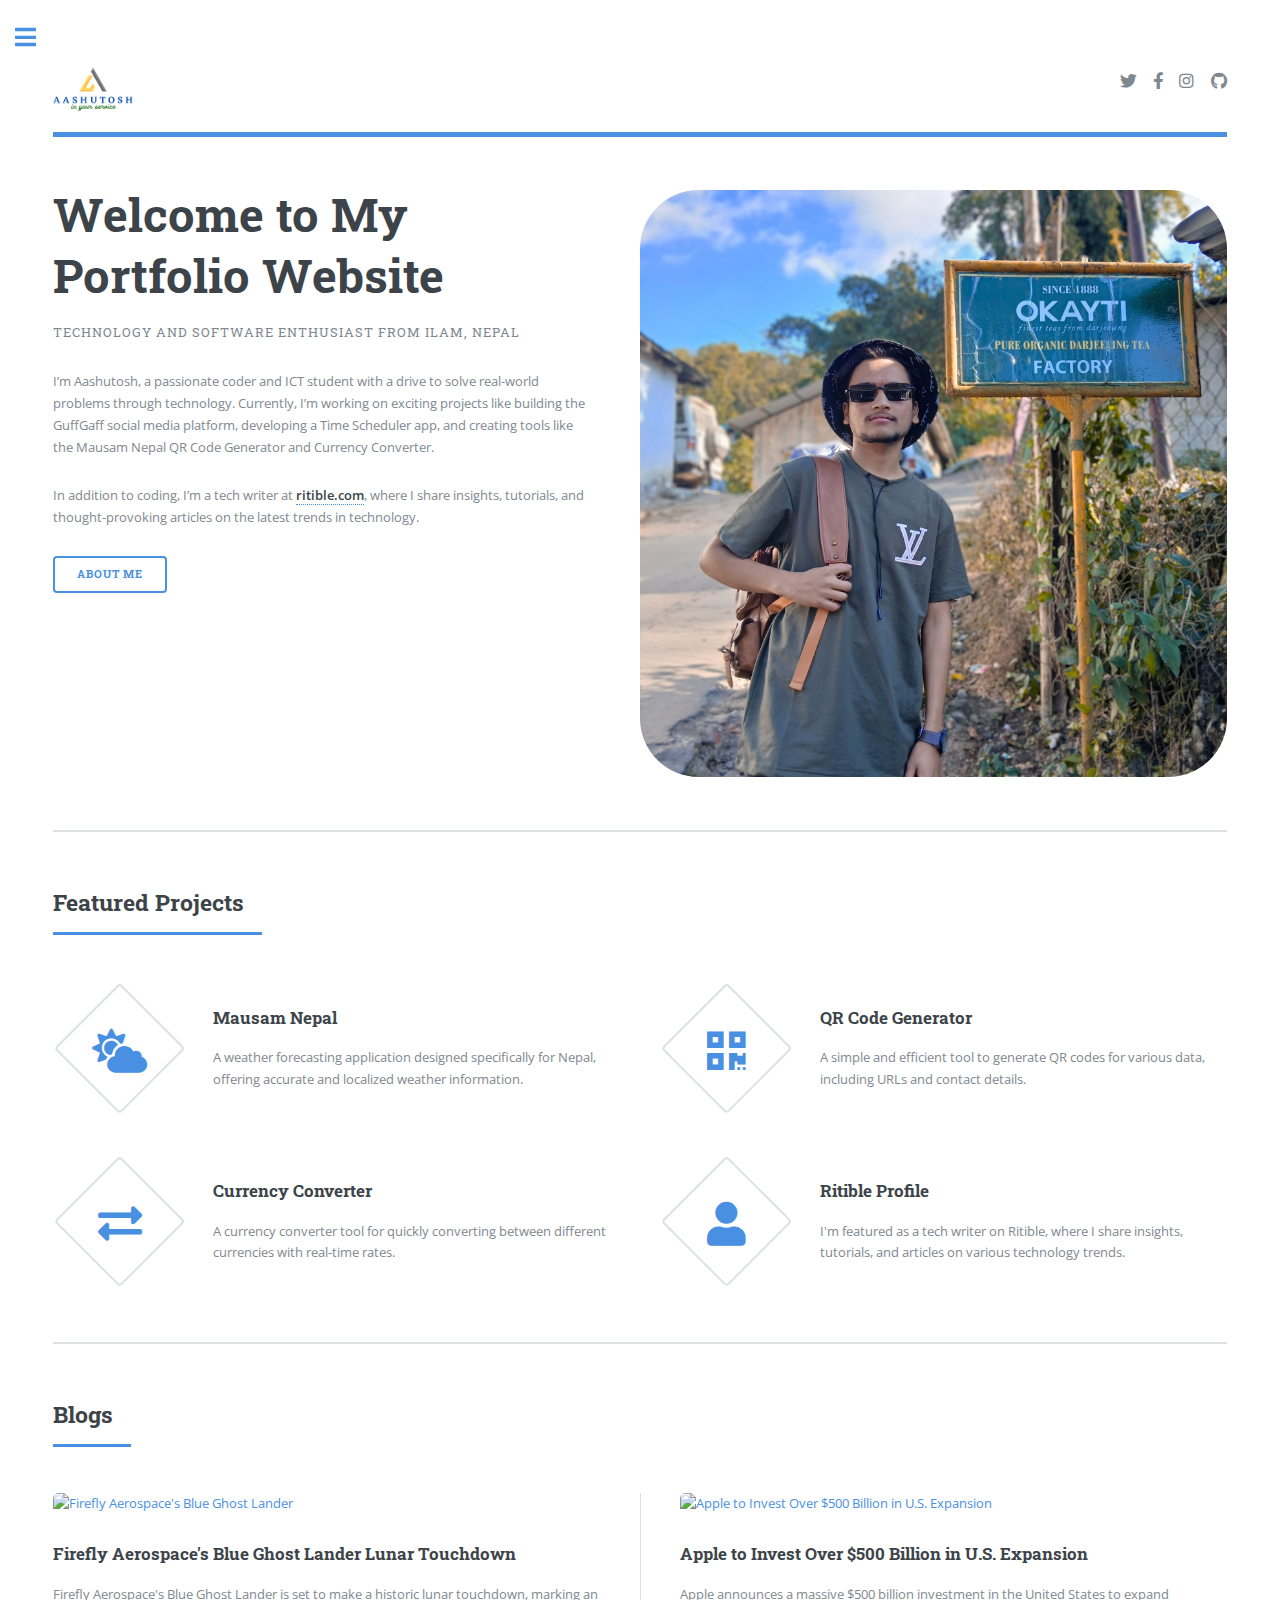
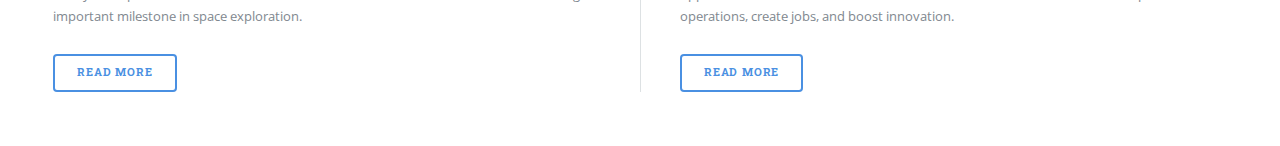
==== index.html @ 693bee11 "port" ====
<!DOCTYPE HTML>
<html lang="en">

<head>
    <meta charset="utf-8" />
    <meta name="viewport" content="width=device-width, initial-scale=1, user-scalable=no" />
    <meta name="description" content="Personal website of Aashutosh Khatiwada, a passionate software engineer and ICT student from Ilam, Nepal." />
    <meta name="author" content="Aashutosh Khatiwada" />
    <title>Aashutosh Khatiwada</title>
    <link rel="icon" href="images/logo.png" type="image/png">
    <link rel="stylesheet" href="assets/css/main.css" />
</head>

<body class="is-preload">
    <div id="wrapper">

        <!-- Main Content -->
        <div id="main">
            <div class="inner">

                <!-- Header -->
                <header id="header">
                    <a href="index.html" class="logo">
                        <img src="images/logo.png" alt="Aashutosh Khatiwada Logo" style="height: 45px; width: 80px;" />
                    </a>
                    <ul class="icons">
                        <li><a href="https://x.com/Aashutosh1214" class="icon brands fa-twitter" target="_blank"><span class="label">Twitter</span></a></li>
                        <li><a href="https://www.facebook.com/aashutoshktwd" class="icon brands fa-facebook-f" target="_blank"><span class="label">Facebook</span></a></li>
                        <li><a href="https://www.instagram.com/aashutosh_ktwd/" class="icon brands fa-instagram" target="_blank"><span class="label">Instagram</span></a></li>
                        <li><a href="https://github.com/aaaashutosh" class="icon brands fa-github" target="_blank"><span class="label">GitHub</span></a></li>
                    </ul>
                </header>

                <!-- Banner Section -->
                <section id="banner">
                    <div class="content">
                        <header>
                            <h1>Welcome to My Portfolio Website</h1>
                            <p>Technology and software enthusiast from Ilam, Nepal</p>
                        </header>
                        <p>I’m Aashutosh, a passionate coder and ICT student with a drive to solve real-world problems through technology. Currently, I’m working on exciting projects like building the GuffGaff social media platform, developing a Time Scheduler app, and creating tools like the Mausam Nepal QR Code Generator and Currency Converter.</p>
                        <p>In addition to coding, I’m a tech writer at <a href="https://ritible.com/profile/aashutosh/"><strong>ritible.com</strong></a>, where I share insights, tutorials, and thought-provoking articles on the latest trends in technology.</p>
                        <ul class="actions">
                            <li><a href="about.html" class="button big">About me</a></li>
                        </ul>
                    </div>
                    <span class="image object">
                        <img src="images/intro.jpg" alt="Aashutosh Khatiwada" style="max-width: 100%; border-radius: 10%;" />
                    </span>
                </section>

                <!-- Featured Projects Section -->
                <section>
                    <header class="major">
                        <h2>Featured Projects</h2>
                    </header>
                    <div class="features">
                        <article>
                            <span class="icon solid fa-cloud-sun"></span>
                            <div class="content">
                                <h3><a href="https://aaaashutosh.github.io/mausamnepal/" target="_blank">Mausam Nepal</a></h3>
                                <p>A weather forecasting application designed specifically for Nepal, offering accurate and localized weather information.</p>
                            </div>
                        </article>
                        <article>
                            <span class="icon solid fa-qrcode"></span>
                            <div class="content">
                                <h3><a href="https://aaaashutosh.github.io/qr-generator/" target="_blank">QR Code Generator</a></h3>
                                <p>A simple and efficient tool to generate QR codes for various data, including URLs and contact details.</p>
                            </div>
                        </article>
                        <article>
                            <span class="icon solid fa-exchange-alt"></span>
                            <div class="content">
                                <h3><a href="https://aaaashutosh.github.io/currency_converter/" target="_blank">Currency Converter</a></h3>
                                <p>A currency converter tool for quickly converting between different currencies with real-time rates.</p>
                            </div>
                        </article>
                        <article>
                            <span class="icon solid fa-user"></span>
                            <div class="content">
                                <h3><a href="https://ritible.com/profile/aashutosh/" target="_blank">Ritible Profile</a></h3>
                                <p>I'm featured as a tech writer on Ritible, where I share insights, tutorials, and articles on various technology trends.</p>
                            </div>
                        </article>
                    </div>
                </section>

                <!-- Blogs Section -->
                <section>
                    <header class="major">
                        <h2>Blogs</h2>
                    </header>
                    <div class="posts">
                        <article>
                            <a href="https://ritible.com/firefly-aerospaces-blue-ghost-lander-lunar-touchdown/" class="image">
                                <img src="https://ritible.com/wp-content/webp-express/webp-images/uploads/2025/03/Blue-Ghost-Lunar-Landing-1024x614.jpg.webp" alt="Firefly Aerospace's Blue Ghost Lander" />
                            </a>
                            <h3>Firefly Aerospace's Blue Ghost Lander Lunar Touchdown</h3>
                            <p>Firefly Aerospace's Blue Ghost Lander is set to make a historic lunar touchdown, marking an important milestone in space exploration.</p>
                            <ul class="actions">
                                <li><a href="https://ritible.com/firefly-aerospaces-blue-ghost-lander-lunar-touchdown/" class="button">Read More</a></li>
                            </ul>
                        </article>

                        <article>
                            <a href="https://ritible.com/apple-to-invest-over-500-billion-in-u-s-expansion/" class="image">
                                <img src="https://ritible.com/wp-content/webp-express/webp-images/uploads/2025/02/Apple-to-Invest-Over-500-Billion-in-U.S.-Expansion.jpg.webp" alt="Apple to Invest Over $500 Billion in U.S. Expansion" />
                            </a>
                            <h3>Apple to Invest Over $500 Billion in U.S. Expansion</h3>
                            <p>Apple announces a massive $500 billion investment in the United States to expand operations, create jobs, and boost innovation.</p>
                            <ul class="actions">
                                <li><a href="https://ritible.com/apple-to-invest-over-500-billion-in-u-s-expansion/" class="button">Read More</a></li>
                            </ul>
                        </article>
                    </div>
                </section>
            </div>
        </div>

        <!-- Sidebar -->
        <div id="sidebar">
            <div class="inner">

                <!-- Search Section -->
                <section id="search" class="alt">
                    <form method="post" action="#">
                        <input type="text" name="query" id="query" placeholder="Search" />
                    </form>
                </section>

                <!-- Navigation Menu -->
                <nav id="menu">
                    <header class="major">
                        <h2>Menu</h2>
                    </header>
                    <ul>
                        <li><a href="index.html">Homepage</a></li>
                        <li><a href="about.html">About</a></li>
                        <li><a href="https://ritible.com/profile/aashutosh">Blog</a></li>
                    </ul>
                </nav>

                <!-- Contact Information -->
                <section>
                    <header class="major">
                        <h2>Get in Touch</h2>
                    </header>
                    <p>If you want to collaborate, explore my work, or simply chat, don’t hesitate to reach out!</p>
                    <ul class="contact">
                        <li class="icon solid fa-envelope"><a href="mailto:aashutoshphoenix@gmail.com">aashutoshphoenix@gmail.com</a></li>
                        <li class="icon solid fa-phone">+977 9741881751</li>
                        <li class="icon solid fa-home">Ilam-2, Nepal</li>
                    </ul>
                </section>

                <!-- Footer -->
                <footer id="footer">
                    <p class="copyright">&copy; Aashutosh Khatiwada. All rights reserved.</p>
                </footer>

            </div>
        </div>

    </div>

    <!-- Scripts -->
    <script src="assets/js/jquery.min.js"></script>
    <script src="assets/js/browser.min.js"></script>
    <script src="assets/js/breakpoints.min.js"></script>
    <script src="assets/js/util.js"></script>
    <script src="assets/js/main.js"></script>

</body>

</html>
---- assets/css/main.css ----
@import url(fontawesome-all.min.css);
@import url("https://fonts.googleapis.com/css?family=Open+Sans:400,600,400italic,600italic|Roboto+Slab:400,700");

html, body, div, span, applet, object,
iframe, h1, h2, h3, h4, h5, h6, p, blockquote,
pre, a, abbr, acronym, address, big, cite,
code, del, dfn, em, img, ins, kbd, q, s, samp,
small, strike, strong, sub, sup, tt, var, b,
u, i, center, dl, dt, dd, ol, ul, li, fieldset,
form, label, legend, table, caption, tbody,
tfoot, thead, tr, th, td, article, aside,
canvas, details, embed, figure, figcaption,
footer, header, hgroup, menu, nav, output, ruby,
section, summary, time, mark, audio, video {
  margin: 0;
  padding: 0;
  border: 0;
  font-size: 100%;
  font: inherit;
  vertical-align: baseline; }

article, aside, details, figcaption, figure,
footer, header, hgroup, menu, nav, section {
  display: block; }

body {
  line-height: 1; }

ol, ul {
  list-style: none; }

blockquote, q {
  quotes: none; }
  blockquote:before, blockquote:after, q:before, q:after {
    content: '';
    content: none; }

table {
  border-collapse: collapse;
  border-spacing: 0; }

body {
  -webkit-text-size-adjust: none; }

mark {
  background-color: transparent;
  color: inherit; }

input::-moz-focus-inner {
  border: 0;
  padding: 0; }

input, select, textarea {
  -moz-appearance: none;
  -webkit-appearance: none;
  -ms-appearance: none;
  appearance: none; }

/* Basic */
@-ms-viewport {
  width: device-width; }

body {
  -ms-overflow-style: scrollbar; }

@media screen and (max-width: 480px) {
  html, body {
    min-width: 320px; } }

html {
  box-sizing: border-box; }

*, *:before, *:after {
  box-sizing: inherit; }

body {
  background: #ffffff; }
  body.is-preload *, body.is-preload *:before, body.is-preload *:after, body.is-resizing *, body.is-resizing *:before, body.is-resizing *:after {
    -moz-animation: none !important;
    -webkit-animation: none !important;
    -ms-animation: none !important;
    animation: none !important;
    -moz-transition: none !important;
    -webkit-transition: none !important;
    -ms-transition: none !important;
    transition: none !important; }

/* Type */
body, input, select, textarea {
  color: #7f888f;
  font-family: "Open Sans", sans-serif;
  font-size: 13pt;
  font-weight: 400;
  line-height: 1.65; }
  @media screen and (max-width: 1680px) {
    body, input, select, textarea {
      font-size: 11pt; } }
  @media screen and (max-width: 1280px) {
    body, input, select, textarea {
      font-size: 10pt; } }
  @media screen and (max-width: 360px) {
    body, input, select, textarea {
      font-size: 9pt; } }

a {
  -moz-transition: color 0.2s ease-in-out, border-bottom-color 0.2s ease-in-out;
  -webkit-transition: color 0.2s ease-in-out, border-bottom-color 0.2s ease-in-out;
  -ms-transition: color 0.2s ease-in-out, border-bottom-color 0.2s ease-in-out;
  transition: color 0.2s ease-in-out, border-bottom-color 0.2s ease-in-out;
  border-bottom: dotted 1px;
  color: #4a90e2;;
  text-decoration: none; }
  a:hover {
    border-bottom-color: #4a90e2;;
    color: #4a90e2; !important; }
    a:hover strong {
      color: inherit; }

strong, b {
  color: #3d4449;
  font-weight: 600; }

em, i {
  font-style: italic; }

p {
  margin: 0 0 2em 0; }

h1, h2, h3, h4, h5, h6 {
  color: #3d4449;
  font-family: "Roboto Slab", serif;
  font-weight: 700;
  line-height: 1.5;
  margin: 0 0 1em 0; }
  h1 a, h2 a, h3 a, h4 a, h5 a, h6 a {
    color: inherit;
    text-decoration: none;
    border-bottom: 0; }

h1 {
  font-size: 4em;
  margin: 0 0 0.5em 0;
  line-height: 1.3; }

h2 {
  font-size: 1.75em; }

h3 {
  font-size: 1.25em; }

h4 {
  font-size: 1.1em; }

h5 {
  font-size: 0.9em; }

h6 {
  font-size: 0.7em; }

@media screen and (max-width: 1680px) {
  h1 {
    font-size: 3.5em; } }

@media screen and (max-width: 980px) {
  h1 {
    font-size: 3.25em; } }

@media screen and (max-width: 736px) {
  h1 {
    font-size: 2em;
    line-height: 1.4; }
  h2 {
    font-size: 1.5em; } }

sub {
  font-size: 0.8em;
  position: relative;
  top: 0.5em; }

sup {
  font-size: 0.8em;
  position: relative;
  top: -0.5em; }

blockquote {
  border-left: solid 3px rgba(210, 215, 217, 0.75);
  font-style: italic;
  margin: 0 0 2em 0;
  padding: 0.5em 0 0.5em 2em; }

code {
  background: rgba(230, 235, 237, 0.25);
  border-radius: 0.375em;
  border: solid 1px rgba(210, 215, 217, 0.75);
  font-family: "Courier New", monospace;
  font-size: 0.9em;
  margin: 0 0.25em;
  padding: 0.25em 0.65em; }

pre {
  -webkit-overflow-scrolling: touch;
  font-family: "Courier New", monospace;
  font-size: 0.9em;
  margin: 0 0 2em 0; }
  pre code {
    display: block;
    line-height: 1.75;
    padding: 1em 1.5em;
    overflow-x: auto; }

hr {
  border: 0;
  border-bottom: solid 1px rgba(210, 215, 217, 0.75);
  margin: 2em 0; }
  hr.major {
    margin: 3em 0; }

.align-left {
  text-align: left; }

.align-center {
  text-align: center; }

.align-right {
  text-align: right; }

/* Row */
.row {
  display: flex;
  flex-wrap: wrap;
  box-sizing: border-box;
  align-items: stretch; }
  .row > * {
    box-sizing: border-box; }
  .row.gtr-uniform > * > :last-child {
    margin-bottom: 0; }
  .row.aln-left {
    justify-content: flex-start; }
  .row.aln-center {
    justify-content: center; }
  .row.aln-right {
    justify-content: flex-end; }
  .row.aln-top {
    align-items: flex-start; }
  .row.aln-middle {
    align-items: center; }
  .row.aln-bottom {
    align-items: flex-end; }
  .row > .imp {
    order: -1; }
  .row > .col-1 {
    width: 8.33333%; }
  .row > .off-1 {
    margin-left: 8.33333%; }
  .row > .col-2 {
    width: 16.66667%; }
  .row > .off-2 {
    margin-left: 16.66667%; }
  .row > .col-3 {
    width: 25%; }
  .row > .off-3 {
    margin-left: 25%; }
  .row > .col-4 {
    width: 33.33333%; }
  .row > .off-4 {
    margin-left: 33.33333%; }
  .row > .col-5 {
    width: 41.66667%; }
  .row > .off-5 {
    margin-left: 41.66667%; }
  .row > .col-6 {
    width: 50%; }
  .row > .off-6 {
    margin-left: 50%; }
  .row > .col-7 {
    width: 58.33333%; }
  .row > .off-7 {
    margin-left: 58.33333%; }
  .row > .col-8 {
    width: 66.66667%; }
  .row > .off-8 {
    margin-left: 66.66667%; }
  .row > .col-9 {
    width: 75%; }
  .row > .off-9 {
    margin-left: 75%; }
  .row > .col-10 {
    width: 83.33333%; }
  .row > .off-10 {
    margin-left: 83.33333%; }
  .row > .col-11 {
    width: 91.66667%; }
  .row > .off-11 {
    margin-left: 91.66667%; }
  .row > .col-12 {
    width: 100%; }
  .row > .off-12 {
    margin-left: 100%; }
  .row.gtr-0 {
    margin-top: 0;
    margin-left: 0em; }
    .row.gtr-0 > * {
      padding: 0 0 0 0em; }
    .row.gtr-0.gtr-uniform {
      margin-top: 0em; }
      .row.gtr-0.gtr-uniform > * {
        padding-top: 0em; }
  .row.gtr-25 {
    margin-top: 0;
    margin-left: -0.375em; }
    .row.gtr-25 > * {
      padding: 0 0 0 0.375em; }
    .row.gtr-25.gtr-uniform {
      margin-top: -0.375em; }
      .row.gtr-25.gtr-uniform > * {
        padding-top: 0.375em; }
  .row.gtr-50 {
    margin-top: 0;
    margin-left: -0.75em; }
    .row.gtr-50 > * {
      padding: 0 0 0 0.75em; }
    .row.gtr-50.gtr-uniform {
      margin-top: -0.75em; }
      .row.gtr-50.gtr-uniform > * {
        padding-top: 0.75em; }
  .row {
    margin-top: 0;
    margin-left: -1.5em; }
    .row > * {
      padding: 0 0 0 1.5em; }
    .row.gtr-uniform {
      margin-top: -1.5em; }
      .row.gtr-uniform > * {
        padding-top: 1.5em; }
  .row.gtr-150 {
    margin-top: 0;
    margin-left: -2.25em; }
    .row.gtr-150 > * {
      padding: 0 0 0 2.25em; }
    .row.gtr-150.gtr-uniform {
      margin-top: -2.25em; }
      .row.gtr-150.gtr-uniform > * {
        padding-top: 2.25em; }
  .row.gtr-200 {
    margin-top: 0;
    margin-left: -3em; }
    .row.gtr-200 > * {
      padding: 0 0 0 3em; }
    .row.gtr-200.gtr-uniform {
      margin-top: -3em; }
      .row.gtr-200.gtr-uniform > * {
        padding-top: 3em; }
  @media screen and (max-width: 1680px) {
    .row {
      display: flex;
      flex-wrap: wrap;
      box-sizing: border-box;
      align-items: stretch; }
      .row > * {
        box-sizing: border-box; }
      .row.gtr-uniform > * > :last-child {
        margin-bottom: 0; }
      .row.aln-left {
        justify-content: flex-start; }
      .row.aln-center {
        justify-content: center; }
      .row.aln-right {
        justify-content: flex-end; }
      .row.aln-top {
        align-items: flex-start; }
      .row.aln-middle {
        align-items: center; }
      .row.aln-bottom {
        align-items: flex-end; }
      .row > .imp-xlarge {
        order: -1; }
      .row > .col-1-xlarge {
        width: 8.33333%; }
      .row > .off-1-xlarge {
        margin-left: 8.33333%; }
      .row > .col-2-xlarge {
        width: 16.66667%; }
      .row > .off-2-xlarge {
        margin-left: 16.66667%; }
      .row > .col-3-xlarge {
        width: 25%; }
      .row > .off-3-xlarge {
        margin-left: 25%; }
      .row > .col-4-xlarge {
        width: 33.33333%; }
      .row > .off-4-xlarge {
        margin-left: 33.33333%; }
      .row > .col-5-xlarge {
        width: 41.66667%; }
      .row > .off-5-xlarge {
        margin-left: 41.66667%; }
      .row > .col-6-xlarge {
        width: 50%; }
      .row > .off-6-xlarge {
        margin-left: 50%; }
      .row > .col-7-xlarge {
        width: 58.33333%; }
      .row > .off-7-xlarge {
        margin-left: 58.33333%; }
      .row > .col-8-xlarge {
        width: 66.66667%; }
      .row > .off-8-xlarge {
        margin-left: 66.66667%; }
      .row > .col-9-xlarge {
        width: 75%; }
      .row > .off-9-xlarge {
        margin-left: 75%; }
      .row > .col-10-xlarge {
        width: 83.33333%; }
      .row > .off-10-xlarge {
        margin-left: 83.33333%; }
      .row > .col-11-xlarge {
        width: 91.66667%; }
      .row > .off-11-xlarge {
        margin-left: 91.66667%; }
      .row > .col-12-xlarge {
        width: 100%; }
      .row > .off-12-xlarge {
        margin-left: 100%; }
      .row.gtr-0 {
        margin-top: 0;
        margin-left: 0em; }
        .row.gtr-0 > * {
          padding: 0 0 0 0em; }
        .row.gtr-0.gtr-uniform {
          margin-top: 0em; }
          .row.gtr-0.gtr-uniform > * {
            padding-top: 0em; }
      .row.gtr-25 {
        margin-top: 0;
        margin-left: -0.375em; }
        .row.gtr-25 > * {
          padding: 0 0 0 0.375em; }
        .row.gtr-25.gtr-uniform {
          margin-top: -0.375em; }
          .row.gtr-25.gtr-uniform > * {
            padding-top: 0.375em; }
      .row.gtr-50 {
        margin-top: 0;
        margin-left: -0.75em; }
        .row.gtr-50 > * {
          padding: 0 0 0 0.75em; }
        .row.gtr-50.gtr-uniform {
          margin-top: -0.75em; }
          .row.gtr-50.gtr-uniform > * {
            padding-top: 0.75em; }
      .row {
        margin-top: 0;
        margin-left: -1.5em; }
        .row > * {
          padding: 0 0 0 1.5em; }
        .row.gtr-uniform {
          margin-top: -1.5em; }
          .row.gtr-uniform > * {
            padding-top: 1.5em; }
      .row.gtr-150 {
        margin-top: 0;
        margin-left: -2.25em; }
        .row.gtr-150 > * {
          padding: 0 0 0 2.25em; }
        .row.gtr-150.gtr-uniform {
          margin-top: -2.25em; }
          .row.gtr-150.gtr-uniform > * {
            padding-top: 2.25em; }
      .row.gtr-200 {
        margin-top: 0;
        margin-left: -3em; }
        .row.gtr-200 > * {
          padding: 0 0 0 3em; }
        .row.gtr-200.gtr-uniform {
          margin-top: -3em; }
          .row.gtr-200.gtr-uniform > * {
            padding-top: 3em; } }
  @media screen and (max-width: 1280px) {
    .row {
      display: flex;
      flex-wrap: wrap;
      box-sizing: border-box;
      align-items: stretch; }
      .row > * {
        box-sizing: border-box; }
      .row.gtr-uniform > * > :last-child {
        margin-bottom: 0; }
      .row.aln-left {
        justify-content: flex-start; }
      .row.aln-center {
        justify-content: center; }
      .row.aln-right {
        justify-content: flex-end; }
      .row.aln-top {
        align-items: flex-start; }
      .row.aln-middle {
        align-items: center; }
      .row.aln-bottom {
        align-items: flex-end; }
      .row > .imp-large {
        order: -1; }
      .row > .col-1-large {
        width: 8.33333%; }
      .row > .off-1-large {
        margin-left: 8.33333%; }
      .row > .col-2-large {
        width: 16.66667%; }
      .row > .off-2-large {
        margin-left: 16.66667%; }
      .row > .col-3-large {
        width: 25%; }
      .row > .off-3-large {
        margin-left: 25%; }
      .row > .col-4-large {
        width: 33.33333%; }
      .row > .off-4-large {
        margin-left: 33.33333%; }
      .row > .col-5-large {
        width: 41.66667%; }
      .row > .off-5-large {
        margin-left: 41.66667%; }
      .row > .col-6-large {
        width: 50%; }
      .row > .off-6-large {
        margin-left: 50%; }
      .row > .col-7-large {
        width: 58.33333%; }
      .row > .off-7-large {
        margin-left: 58.33333%; }
      .row > .col-8-large {
        width: 66.66667%; }
      .row > .off-8-large {
        margin-left: 66.66667%; }
      .row > .col-9-large {
        width: 75%; }
      .row > .off-9-large {
        margin-left: 75%; }
      .row > .col-10-large {
        width: 83.33333%; }
      .row > .off-10-large {
        margin-left: 83.33333%; }
      .row > .col-11-large {
        width: 91.66667%; }
      .row > .off-11-large {
        margin-left: 91.66667%; }
      .row > .col-12-large {
        width: 100%; }
      .row > .off-12-large {
        margin-left: 100%; }
      .row.gtr-0 {
        margin-top: 0;
        margin-left: 0em; }
        .row.gtr-0 > * {
          padding: 0 0 0 0em; }
        .row.gtr-0.gtr-uniform {
          margin-top: 0em; }
          .row.gtr-0.gtr-uniform > * {
            padding-top: 0em; }
      .row.gtr-25 {
        margin-top: 0;
        margin-left: -0.375em; }
        .row.gtr-25 > * {
          padding: 0 0 0 0.375em; }
        .row.gtr-25.gtr-uniform {
          margin-top: -0.375em; }
          .row.gtr-25.gtr-uniform > * {
            padding-top: 0.375em; }
      .row.gtr-50 {
        margin-top: 0;
        margin-left: -0.75em; }
        .row.gtr-50 > * {
          padding: 0 0 0 0.75em; }
        .row.gtr-50.gtr-uniform {
          margin-top: -0.75em; }
          .row.gtr-50.gtr-uniform > * {
            padding-top: 0.75em; }
      .row {
        margin-top: 0;
        margin-left: -1.5em; }
        .row > * {
          padding: 0 0 0 1.5em; }
        .row.gtr-uniform {
          margin-top: -1.5em; }
          .row.gtr-uniform > * {
            padding-top: 1.5em; }
      .row.gtr-150 {
        margin-top: 0;
        margin-left: -2.25em; }
        .row.gtr-150 > * {
          padding: 0 0 0 2.25em; }
        .row.gtr-150.gtr-uniform {
          margin-top: -2.25em; }
          .row.gtr-150.gtr-uniform > * {
            padding-top: 2.25em; }
      .row.gtr-200 {
        margin-top: 0;
        margin-left: -3em; }
        .row.gtr-200 > * {
          padding: 0 0 0 3em; }
        .row.gtr-200.gtr-uniform {
          margin-top: -3em; }
          .row.gtr-200.gtr-uniform > * {
            padding-top: 3em; } }
  @media screen and (max-width: 980px) {
    .row {
      display: flex;
      flex-wrap: wrap;
      box-sizing: border-box;
      align-items: stretch; }
      .row > * {
        box-sizing: border-box; }
      .row.gtr-uniform > * > :last-child {
        margin-bottom: 0; }
      .row.aln-left {
        justify-content: flex-start; }
      .row.aln-center {
        justify-content: center; }
      .row.aln-right {
        justify-content: flex-end; }
      .row.aln-top {
        align-items: flex-start; }
      .row.aln-middle {
        align-items: center; }
      .row.aln-bottom {
        align-items: flex-end; }
      .row > .imp-medium {
        order: -1; }
      .row > .col-1-medium {
        width: 8.33333%; }
      .row > .off-1-medium {
        margin-left: 8.33333%; }
      .row > .col-2-medium {
        width: 16.66667%; }
      .row > .off-2-medium {
        margin-left: 16.66667%; }
      .row > .col-3-medium {
        width: 25%; }
      .row > .off-3-medium {
        margin-left: 25%; }
      .row > .col-4-medium {
        width: 33.33333%; }
      .row > .off-4-medium {
        margin-left: 33.33333%; }
      .row > .col-5-medium {
        width: 41.66667%; }
      .row > .off-5-medium {
        margin-left: 41.66667%; }
      .row > .col-6-medium {
        width: 50%; }
      .row > .off-6-medium {
        margin-left: 50%; }
      .row > .col-7-medium {
        width: 58.33333%; }
      .row > .off-7-medium {
        margin-left: 58.33333%; }
      .row > .col-8-medium {
        width: 66.66667%; }
      .row > .off-8-medium {
        margin-left: 66.66667%; }
      .row > .col-9-medium {
        width: 75%; }
      .row > .off-9-medium {
        margin-left: 75%; }
      .row > .col-10-medium {
        width: 83.33333%; }
      .row > .off-10-medium {
        margin-left: 83.33333%; }
      .row > .col-11-medium {
        width: 91.66667%; }
      .row > .off-11-medium {
        margin-left: 91.66667%; }
      .row > .col-12-medium {
        width: 100%; }
      .row > .off-12-medium {
        margin-left: 100%; }
      .row.gtr-0 {
        margin-top: 0;
        margin-left: 0em; }
        .row.gtr-0 > * {
          padding: 0 0 0 0em; }
        .row.gtr-0.gtr-uniform {
          margin-top: 0em; }
          .row.gtr-0.gtr-uniform > * {
            padding-top: 0em; }
      .row.gtr-25 {
        margin-top: 0;
        margin-left: -0.375em; }
        .row.gtr-25 > * {
          padding: 0 0 0 0.375em; }
        .row.gtr-25.gtr-uniform {
          margin-top: -0.375em; }
          .row.gtr-25.gtr-uniform > * {
            padding-top: 0.375em; }
      .row.gtr-50 {
        margin-top: 0;
        margin-left: -0.75em; }
        .row.gtr-50 > * {
          padding: 0 0 0 0.75em; }
        .row.gtr-50.gtr-uniform {
          margin-top: -0.75em; }
          .row.gtr-50.gtr-uniform > * {
            padding-top: 0.75em; }
      .row {
        margin-top: 0;
        margin-left: -1.5em; }
        .row > * {
          padding: 0 0 0 1.5em; }
        .row.gtr-uniform {
          margin-top: -1.5em; }
          .row.gtr-uniform > * {
            padding-top: 1.5em; }
      .row.gtr-150 {
        margin-top: 0;
        margin-left: -2.25em; }
        .row.gtr-150 > * {
          padding: 0 0 0 2.25em; }
        .row.gtr-150.gtr-uniform {
          margin-top: -2.25em; }
          .row.gtr-150.gtr-uniform > * {
            padding-top: 2.25em; }
      .row.gtr-200 {
        margin-top: 0;
        margin-left: -3em; }
        .row.gtr-200 > * {
          padding: 0 0 0 3em; }
        .row.gtr-200.gtr-uniform {
          margin-top: -3em; }
          .row.gtr-200.gtr-uniform > * {
            padding-top: 3em; } }
  @media screen and (max-width: 736px) {
    .row {
      display: flex;
      flex-wrap: wrap;
      box-sizing: border-box;
      align-items: stretch; }
      .row > * {
        box-sizing: border-box; }
      .row.gtr-uniform > * > :last-child {
        margin-bottom: 0; }
      .row.aln-left {
        justify-content: flex-start; }
      .row.aln-center {
        justify-content: center; }
      .row.aln-right {
        justify-content: flex-end; }
      .row.aln-top {
        align-items: flex-start; }
      .row.aln-middle {
        align-items: center; }
      .row.aln-bottom {
        align-items: flex-end; }
      .row > .imp-small {
        order: -1; }
      .row > .col-1-small {
        width: 8.33333%; }
      .row > .off-1-small {
        margin-left: 8.33333%; }
      .row > .col-2-small {
        width: 16.66667%; }
      .row > .off-2-small {
        margin-left: 16.66667%; }
      .row > .col-3-small {
        width: 25%; }
      .row > .off-3-small {
        margin-left: 25%; }
      .row > .col-4-small {
        width: 33.33333%; }
      .row > .off-4-small {
        margin-left: 33.33333%; }
      .row > .col-5-small {
        width: 41.66667%; }
      .row > .off-5-small {
        margin-left: 41.66667%; }
      .row > .col-6-small {
        width: 50%; }
      .row > .off-6-small {
        margin-left: 50%; }
      .row > .col-7-small {
        width: 58.33333%; }
      .row > .off-7-small {
        margin-left: 58.33333%; }
      .row > .col-8-small {
        width: 66.66667%; }
      .row > .off-8-small {
        margin-left: 66.66667%; }
      .row > .col-9-small {
        width: 75%; }
      .row > .off-9-small {
        margin-left: 75%; }
      .row > .col-10-small {
        width: 83.33333%; }
      .row > .off-10-small {
        margin-left: 83.33333%; }
      .row > .col-11-small {
        width: 91.66667%; }
      .row > .off-11-small {
        margin-left: 91.66667%; }
      .row > .col-12-small {
        width: 100%; }
      .row > .off-12-small {
        margin-left: 100%; }
      .row.gtr-0 {
        margin-top: 0;
        margin-left: 0em; }
        .row.gtr-0 > * {
          padding: 0 0 0 0em; }
        .row.gtr-0.gtr-uniform {
          margin-top: 0em; }
          .row.gtr-0.gtr-uniform > * {
            padding-top: 0em; }
      .row.gtr-25 {
        margin-top: 0;
        margin-left: -0.375em; }
        .row.gtr-25 > * {
          padding: 0 0 0 0.375em; }
        .row.gtr-25.gtr-uniform {
          margin-top: -0.375em; }
          .row.gtr-25.gtr-uniform > * {
            padding-top: 0.375em; }
      .row.gtr-50 {
        margin-top: 0;
        margin-left: -0.75em; }
        .row.gtr-50 > * {
          padding: 0 0 0 0.75em; }
        .row.gtr-50.gtr-uniform {
          margin-top: -0.75em; }
          .row.gtr-50.gtr-uniform > * {
            padding-top: 0.75em; }
      .row {
        margin-top: 0;
        margin-left: -1.5em; }
        .row > * {
          padding: 0 0 0 1.5em; }
        .row.gtr-uniform {
          margin-top: -1.5em; }
          .row.gtr-uniform > * {
            padding-top: 1.5em; }
      .row.gtr-150 {
        margin-top: 0;
        margin-left: -2.25em; }
        .row.gtr-150 > * {
          padding: 0 0 0 2.25em; }
        .row.gtr-150.gtr-uniform {
          margin-top: -2.25em; }
          .row.gtr-150.gtr-uniform > * {
            padding-top: 2.25em; }
      .row.gtr-200 {
        margin-top: 0;
        margin-left: -3em; }
        .row.gtr-200 > * {
          padding: 0 0 0 3em; }
        .row.gtr-200.gtr-uniform {
          margin-top: -3em; }
          .row.gtr-200.gtr-uniform > * {
            padding-top: 3em; } }
  @media screen and (max-width: 480px) {
    .row {
      display: flex;
      flex-wrap: wrap;
      box-sizing: border-box;
      align-items: stretch; }
      .row > * {
        box-sizing: border-box; }
      .row.gtr-uniform > * > :last-child {
        margin-bottom: 0; }
      .row.aln-left {
        justify-content: flex-start; }
      .row.aln-center {
        justify-content: center; }
      .row.aln-right {
        justify-content: flex-end; }
      .row.aln-top {
        align-items: flex-start; }
      .row.aln-middle {
        align-items: center; }
      .row.aln-bottom {
        align-items: flex-end; }
      .row > .imp-xsmall {
        order: -1; }
      .row > .col-1-xsmall {
        width: 8.33333%; }
      .row > .off-1-xsmall {
        margin-left: 8.33333%; }
      .row > .col-2-xsmall {
        width: 16.66667%; }
      .row > .off-2-xsmall {
        margin-left: 16.66667%; }
      .row > .col-3-xsmall {
        width: 25%; }
      .row > .off-3-xsmall {
        margin-left: 25%; }
      .row > .col-4-xsmall {
        width: 33.33333%; }
      .row > .off-4-xsmall {
        margin-left: 33.33333%; }
      .row > .col-5-xsmall {
        width: 41.66667%; }
      .row > .off-5-xsmall {
        margin-left: 41.66667%; }
      .row > .col-6-xsmall {
        width: 50%; }
      .row > .off-6-xsmall {
        margin-left: 50%; }
      .row > .col-7-xsmall {
        width: 58.33333%; }
      .row > .off-7-xsmall {
        margin-left: 58.33333%; }
      .row > .col-8-xsmall {
        width: 66.66667%; }
      .row > .off-8-xsmall {
        margin-left: 66.66667%; }
      .row > .col-9-xsmall {
        width: 75%; }
      .row > .off-9-xsmall {
        margin-left: 75%; }
      .row > .col-10-xsmall {
        width: 83.33333%; }
      .row > .off-10-xsmall {
        margin-left: 83.33333%; }
      .row > .col-11-xsmall {
        width: 91.66667%; }
      .row > .off-11-xsmall {
        margin-left: 91.66667%; }
      .row > .col-12-xsmall {
        width: 100%; }
      .row > .off-12-xsmall {
        margin-left: 100%; }
      .row.gtr-0 {
        margin-top: 0;
        margin-left: 0em; }
        .row.gtr-0 > * {
          padding: 0 0 0 0em; }
        .row.gtr-0.gtr-uniform {
          margin-top: 0em; }
          .row.gtr-0.gtr-uniform > * {
            padding-top: 0em; }
      .row.gtr-25 {
        margin-top: 0;
        margin-left: -0.375em; }
        .row.gtr-25 > * {
          padding: 0 0 0 0.375em; }
        .row.gtr-25.gtr-uniform {
          margin-top: -0.375em; }
          .row.gtr-25.gtr-uniform > * {
            padding-top: 0.375em; }
      .row.gtr-50 {
        margin-top: 0;
        margin-left: -0.75em; }
        .row.gtr-50 > * {
          padding: 0 0 0 0.75em; }
        .row.gtr-50.gtr-uniform {
          margin-top: -0.75em; }
          .row.gtr-50.gtr-uniform > * {
            padding-top: 0.75em; }
      .row {
        margin-top: 0;
        margin-left: -1.5em; }
        .row > * {
          padding: 0 0 0 1.5em; }
        .row.gtr-uniform {
          margin-top: -1.5em; }
          .row.gtr-uniform > * {
            padding-top: 1.5em; }
      .row.gtr-150 {
        margin-top: 0;
        margin-left: -2.25em; }
        .row.gtr-150 > * {
          padding: 0 0 0 2.25em; }
        .row.gtr-150.gtr-uniform {
          margin-top: -2.25em; }
          .row.gtr-150.gtr-uniform > * {
            padding-top: 2.25em; }
      .row.gtr-200 {
        margin-top: 0;
        margin-left: -3em; }
        .row.gtr-200 > * {
          padding: 0 0 0 3em; }
        .row.gtr-200.gtr-uniform {
          margin-top: -3em; }
          .row.gtr-200.gtr-uniform > * {
            padding-top: 3em; } }

/* Section/Article */
section.special, article.special {
  text-align: center; }

header p {
  font-family: "Roboto Slab", serif;
  font-size: 1em;
  font-weight: 400;
  letter-spacing: 0.075em;
  margin-top: -0.5em;
  text-transform: uppercase; }

header.major > :last-child {
  border-bottom: solid 3px #4a90e2;
  display: inline-block;
  margin: 0 0 2em 0;
  padding: 0 0.75em 0.5em 0; }

header.main > :last-child {
  margin: 0 0 1em 0; }

/* Form */
form {
  margin: 0 0 2em 0; }

label {
  color: #3d4449;
  display: block;
  font-size: 0.9em;
  font-weight: 600;
  margin: 0 0 1em 0; }

input[type="text"],
input[type="password"],
input[type="email"],
input[type="tel"],
input[type="search"],
input[type="url"],
select,
textarea {
  -moz-appearance: none;
  -webkit-appearance: none;
  -ms-appearance: none;
  appearance: none;
  background: #ffffff;
  border-radius: 0.375em;
  border: none;
  border: solid 1px rgba(210, 215, 217, 0.75);
  color: inherit;
  display: block;
  outline: 0;
  padding: 0 1em;
  text-decoration: none;
  width: 100%; }
  input[type="text"]:invalid,
  input[type="password"]:invalid,
  input[type="email"]:invalid,
  input[type="tel"]:invalid,
  input[type="search"]:invalid,
  input[type="url"]:invalid,
  select:invalid,
  textarea:invalid {
    box-shadow: none; }
  input[type="text"]:focus,
  input[type="password"]:focus,
  input[type="email"]:focus,
  input[type="tel"]:focus,
  input[type="search"]:focus,
  input[type="url"]:focus,
  select:focus,
  textarea:focus {
    border-color: #4a90e2;
    box-shadow: 0 0 0 1px #4a90e2; }

select {
  background-image: url("data:image/svg+xml;charset=utf8,%3Csvg xmlns='http://www.w3.org/2000/svg' width='40' height='40' preserveAspectRatio='none' viewBox='0 0 40 40'%3E%3Cpath d='M9.4,12.3l10.4,10.4l10.4-10.4c0.2-0.2,0.5-0.4,0.9-0.4c0.3,0,0.6,0.1,0.9,0.4l3.3,3.3c0.2,0.2,0.4,0.5,0.4,0.9 c0,0.4-0.1,0.6-0.4,0.9L20.7,31.9c-0.2,0.2-0.5,0.4-0.9,0.4c-0.3,0-0.6-0.1-0.9-0.4L4.3,17.3c-0.2-0.2-0.4-0.5-0.4-0.9 c0-0.4,0.1-0.6,0.4-0.9l3.3-3.3c0.2-0.2,0.5-0.4,0.9-0.4S9.1,12.1,9.4,12.3z' fill='rgba(210, 215, 217, 0.75)' /%3E%3C/svg%3E");
  background-size: 1.25em;
  background-repeat: no-repeat;
  background-position: calc(100% - 1em) center;
  height: 2.75em;
  padding-right: 2.75em;
  text-overflow: ellipsis; }
  select option {
    color: #3d4449;
    background: #ffffff; }
  select:focus::-ms-value {
    background-color: transparent; }
  select::-ms-expand {
    display: none; }

input[type="text"],
input[type="password"],
input[type="email"],
input[type="tel"],
input[type="search"],
input[type="url"],
select {
  height: 2.75em; }

textarea {
  padding: 0.75em 1em; }

input[type="checkbox"],
input[type="radio"] {
  -moz-appearance: none;
  -webkit-appearance: none;
  -ms-appearance: none;
  appearance: none;
  display: block;
  float: left;
  margin-right: -2em;
  opacity: 0;
  width: 1em;
  z-index: -1; }
  input[type="checkbox"] + label,
  input[type="radio"] + label {
    text-decoration: none;
    color: #7f888f;
    cursor: pointer;
    display: inline-block;
    font-size: 1em;
    font-weight: 400;
    padding-left: 2.4em;
    padding-right: 0.75em;
    position: relative; }
    input[type="checkbox"] + label:before,
    input[type="radio"] + label:before {
      -moz-osx-font-smoothing: grayscale;
      -webkit-font-smoothing: antialiased;
      display: inline-block;
      font-style: normal;
      font-variant: normal;
      text-rendering: auto;
      line-height: 1;
      text-transform: none !important;
      font-family: 'Font Awesome 5 Free';
      font-weight: 900; }
    input[type="checkbox"] + label:before,
    input[type="radio"] + label:before {
      background: #ffffff;
      border-radius: 0.375em;
      border: solid 1px rgba(210, 215, 217, 0.75);
      content: '';
      display: inline-block;
      font-size: 0.8em;
      height: 2.0625em;
      left: 0;
      line-height: 2.0625em;
      position: absolute;
      text-align: center;
      top: 0;
      width: 2.0625em; }
  input[type="checkbox"]:checked + label:before,
  input[type="radio"]:checked + label:before {
    background: #3d4449;
    border-color: #3d4449;
    color: #ffffff;
    content: '\f00c'; }
  input[type="checkbox"]:focus + label:before,
  input[type="radio"]:focus + label:before {
    border-color: #4a90e2;
    box-shadow: 0 0 0 1px #4a90e2; }

input[type="checkbox"] + label:before {
  border-radius: 0.375em; }

input[type="radio"] + label:before {
  border-radius: 100%; }

::-webkit-input-placeholder {
  color: #9fa3a6 !important;
  opacity: 1.0; }

:-moz-placeholder {
  color: #9fa3a6 !important;
  opacity: 1.0; }

::-moz-placeholder {
  color: #9fa3a6 !important;
  opacity: 1.0; }

:-ms-input-placeholder {
  color: #9fa3a6 !important;
  opacity: 1.0; }

/* Box */
.box {
  border-radius: 0.375em;
  border: solid 1px rgba(210, 215, 217, 0.75);
  margin-bottom: 2em;
  padding: 1.5em; }
  .box > :last-child,
  .box > :last-child > :last-child,
  .box > :last-child > :last-child > :last-child {
    margin-bottom: 0; }
  .box.alt {
    border: 0;
    border-radius: 0;
    padding: 0; }

/* Icon */
.icon {
  text-decoration: none;
  border-bottom: none;
  position: relative; }
  .icon:before {
    -moz-osx-font-smoothing: grayscale;
    -webkit-font-smoothing: antialiased;
    display: inline-block;
    font-style: normal;
    font-variant: normal;
    text-rendering: auto;
    line-height: 1;
    text-transform: none !important;
    font-family: 'Font Awesome 5 Free';
    font-weight: 400; }
  .icon > .label {
    display: none; }
  .icon:before {
    line-height: inherit; }
  .icon.solid:before {
    font-weight: 900; }
  .icon.brands:before {
    font-family: 'Font Awesome 5 Brands'; }

/* Image */
.image {
  border-radius: 0.375em;
  border: 0;
  display: inline-block;
  position: relative; }
  .image img {
    border-radius: 0.375em;
    display: block; }
  .image.left, .image.right {
    max-width: 40%; }
    .image.left img, .image.right img {
      width: 100%; }
  .image.left {
    float: left;
    padding: 0 1.5em 1em 0;
    top: 0.25em; }
  .image.right {
    float: right;
    padding: 0 0 1em 1.5em;
    top: 0.25em; }
  .image.fit {
    display: block;
    margin: 0 0 2em 0;
    width: 100%; }
    .image.fit img {
      width: 100%; }
  .image.main {
    display: block;
    margin: 0 0 3em 0;
    width: 100%; }
    .image.main img {
      width: 100%; }

a.image {
  overflow: hidden; }
  a.image img {
    -moz-transition: -moz-transform 0.2s ease;
    -webkit-transition: -webkit-transform 0.2s ease;
    -ms-transition: -ms-transform 0.2s ease;
    transition: transform 0.2s ease; }
  a.image:hover img {
    -moz-transform: scale(1.075);
    -webkit-transform: scale(1.075);
    -ms-transform: scale(1.075);
    transform: scale(1.075); }

/* List */
ol {
  list-style: decimal;
  margin: 0 0 2em 0;
  padding-left: 1.25em; }
  ol li {
    padding-left: 0.25em; }

ul {
  list-style: disc;
  margin: 0 0 2em 0;
  padding-left: 1em; }
  ul li {
    padding-left: 0.5em; }
  ul.alt {
    list-style: none;
    padding-left: 0; }
    ul.alt li {
      border-top: solid 1px rgba(210, 215, 217, 0.75);
      padding: 0.5em 0; }
      ul.alt li:first-child {
        border-top: 0;
        padding-top: 0; }

dl {
  margin: 0 0 2em 0; }
  dl dt {
    display: block;
    font-weight: 600;
    margin: 0 0 1em 0; }
  dl dd {
    margin-left: 2em; }

/* Actions */
ul.actions {
  display: -moz-flex;
  display: -webkit-flex;
  display: -ms-flex;
  display: flex;
  cursor: default;
  list-style: none;
  margin-left: -1em;
  padding-left: 0; }
  ul.actions li {
    padding: 0 0 0 1em;
    vertical-align: middle; }
  ul.actions.special {
    -moz-justify-content: center;
    -webkit-justify-content: center;
    -ms-justify-content: center;
    justify-content: center;
    width: 100%;
    margin-left: 0; }
    ul.actions.special li:first-child {
      padding-left: 0; }
  ul.actions.stacked {
    -moz-flex-direction: column;
    -webkit-flex-direction: column;
    -ms-flex-direction: column;
    flex-direction: column;
    margin-left: 0; }
    ul.actions.stacked li {
      padding: 1.3em 0 0 0; }
      ul.actions.stacked li:first-child {
        padding-top: 0; }
  ul.actions.fit {
    width: calc(100% + 1em); }
    ul.actions.fit li {
      -moz-flex-grow: 1;
      -webkit-flex-grow: 1;
      -ms-flex-grow: 1;
      flex-grow: 1;
      -moz-flex-shrink: 1;
      -webkit-flex-shrink: 1;
      -ms-flex-shrink: 1;
      flex-shrink: 1;
      width: 100%; }
      ul.actions.fit li > * {
        width: 100%; }
    ul.actions.fit.stacked {
      width: 100%; }

/* Icons */
ul.icons {
  cursor: default;
  list-style: none;
  padding-left: 0; }
  ul.icons li {
    display: inline-block;
    padding: 0 1em 0 0; }
    ul.icons li:last-child {
      padding-right: 0; }
    ul.icons li .icon {
      color: inherit; }
      ul.icons li .icon:before {
        font-size: 1.25em; }

/* Contact */
ul.contact {
  list-style: none;
  padding: 0; }
  ul.contact li {
    text-decoration: none;
    border-top: solid 1px rgba(210, 215, 217, 0.75);
    margin: 1.5em 0 0 0;
    padding: 1.5em 0 0 3em;
    position: relative; }
    ul.contact li:before {
      -moz-osx-font-smoothing: grayscale;
      -webkit-font-smoothing: antialiased;
      display: inline-block;
      font-style: normal;
      font-variant: normal;
      text-rendering: auto;
      line-height: 1;
      text-transform: none !important;
      font-family: 'Font Awesome 5 Free';
      font-weight: 400; }
    ul.contact li:before {
      color: #4a90e2;
      display: inline-block;
      font-size: 1.5em;
      height: 1.125em;
      left: 0;
      line-height: 1.125em;
      position: absolute;
      text-align: center;
      top: 1em;
      width: 1.5em; }
    ul.contact li:first-child {
      border-top: 0;
      margin-top: 0;
      padding-top: 0; }
      ul.contact li:first-child:before {
        top: 0; }
    ul.contact li a {
      color: inherit; }

/* Pagination */
ul.pagination {
  cursor: default;
  list-style: none;
  padding-left: 0; }
  ul.pagination li {
    display: inline-block;
    padding-left: 0;
    vertical-align: middle; }
    ul.pagination li > .page {
      -moz-transition: background-color 0.2s ease-in-out, color 0.2s ease-in-out;
      -webkit-transition: background-color 0.2s ease-in-out, color 0.2s ease-in-out;
      -ms-transition: background-color 0.2s ease-in-out, color 0.2s ease-in-out;
      transition: background-color 0.2s ease-in-out, color 0.2s ease-in-out;
      border-bottom: 0;
      border-radius: 0.375em;
      display: inline-block;
      font-size: 0.8em;
      font-weight: 600;
      height: 2em;
      line-height: 2em;
      margin: 0 0.125em;
      min-width: 2em;
      padding: 0 0.5em;
      text-align: center; }
      ul.pagination li > .page.active {
        background-color: #4a90e2;
        color: #ffffff !important; }
        ul.pagination li > .page.active:hover {
          background-color: #f67878; }
        ul.pagination li > .page.active:active {
          background-color: #f45c5c; }
    ul.pagination li:first-child {
      padding-right: 0.75em; }
    ul.pagination li:last-child {
      padding-left: 0.75em; }
  @media screen and (max-width: 480px) {
    ul.pagination li:nth-child(n+2):nth-last-child(n+2) {
      display: none; }
    ul.pagination li:first-child {
      padding-right: 0; } }

/* Table */
.table-wrapper {
  -webkit-overflow-scrolling: touch;
  overflow-x: auto; }

table {
  margin: 0 0 2em 0;
  width: 100%; }
  table tbody tr {
    border: solid 1px rgba(210, 215, 217, 0.75);
    border-left: 0;
    border-right: 0; }
    table tbody tr:nth-child(2n + 1) {
      background-color: rgba(230, 235, 237, 0.25); }
  table td {
    padding: 0.75em 0.75em; }
  table th {
    color: #3d4449;
    font-size: 0.9em;
    font-weight: 600;
    padding: 0 0.75em 0.75em 0.75em;
    text-align: left; }
  table thead {
    border-bottom: solid 2px rgba(210, 215, 217, 0.75); }
  table tfoot {
    border-top: solid 2px rgba(210, 215, 217, 0.75); }
  table.alt {
    border-collapse: separate; }
    table.alt tbody tr td {
      border: solid 1px rgba(210, 215, 217, 0.75);
      border-left-width: 0;
      border-top-width: 0; }
      table.alt tbody tr td:first-child {
        border-left-width: 1px; }
    table.alt tbody tr:first-child td {
      border-top-width: 1px; }
    table.alt thead {
      border-bottom: 0; }
    table.alt tfoot {
      border-top: 0; }

/* Button */
input[type="submit"],
input[type="reset"],
input[type="button"],
button,
.button {
  -moz-appearance: none;
  -webkit-appearance: none;
  -ms-appearance: none;
  appearance: none;
  -moz-transition: background-color 0.2s ease-in-out, color 0.2s ease-in-out;
  -webkit-transition: background-color 0.2s ease-in-out, color 0.2s ease-in-out;
  -ms-transition: background-color 0.2s ease-in-out, color 0.2s ease-in-out;
  transition: background-color 0.2s ease-in-out, color 0.2s ease-in-out;
  background-color: transparent;
  border-radius: 0.375em;
  border: 0;
  box-shadow: inset 0 0 0 2px #4a90e2;
  color: #4a90e2 !important;
  cursor: pointer;
  display: inline-block;
  font-family: "Roboto Slab", serif;
  font-size: 0.8em;
  font-weight: 700;
  height: 3.5em;
  letter-spacing: 0.075em;
  line-height: 3.5em;
  padding: 0 2.25em;
  text-align: center;
  text-decoration: none;
  text-transform: uppercase;
  white-space: nowrap; }
  input[type="submit"]:hover,
  input[type="reset"]:hover,
  input[type="button"]:hover,
  button:hover,
  .button:hover {
    background-color: rgba(74, 144, 226, 0.05); }
  input[type="submit"]:active,
  input[type="reset"]:active,
  input[type="button"]:active,
  button:active,
  .button:active {
    background-color: rgba(245, 106, 106, 0.15); }
  input[type="submit"].icon:before,
  input[type="reset"].icon:before,
  input[type="button"].icon:before,
  button.icon:before,
  .button.icon:before {
    margin-right: 0.5em; }
  input[type="submit"].fit,
  input[type="reset"].fit,
  input[type="button"].fit,
  button.fit,
  .button.fit {
    width: 100%; }
  input[type="submit"].small,
  input[type="reset"].small,
  input[type="button"].small,
  button.small,
  .button.small {
    font-size: 0.6em; }
  input[type="submit"].large,
  input[type="reset"].large,
  input[type="button"].large,
  button.large,
  .button.large {
    font-size: 1em;
    height: 3.65em;
    line-height: 3.65em; }
  input[type="submit"].primary,
  input[type="reset"].primary,
  input[type="button"].primary,
  button.primary,
  .button.primary {
    background-color: #4a90e2;
    box-shadow: none;
    color: #ffffff !important; }
    input[type="submit"].primary:hover,
    input[type="reset"].primary:hover,
    input[type="button"].primary:hover,
    button.primary:hover,
    .button.primary:hover {
      background-color: #4a90e2; }
    input[type="submit"].primary:active,
    input[type="reset"].primary:active,
    input[type="button"].primary:active,
    button.primary:active,
    .button.primary:active {
      background-color: #4a90e2; }
  input[type="submit"].disabled, input[type="submit"]:disabled,
  input[type="reset"].disabled,
  input[type="reset"]:disabled,
  input[type="button"].disabled,
  input[type="button"]:disabled,
  button.disabled,
  button:disabled,
  .button.disabled,
  .button:disabled {
    pointer-events: none;
    opacity: 0.25; }

/* Mini Posts */
.mini-posts article {
  border-top: solid 1px rgba(210, 215, 217, 0.75);
  margin-top: 2em;
  padding-top: 2em; }
  .mini-posts article .image {
    display: block;
    margin: 0 0 1.5em 0; }
    .mini-posts article .image img {
      display: block;
      width: 100%; }
  .mini-posts article:first-child {
    border-top: 0;
    margin-top: 0;
    padding-top: 0; }

/* Features */
.features {
  display: -moz-flex;
  display: -webkit-flex;
  display: -ms-flex;
  display: flex;
  -moz-flex-wrap: wrap;
  -webkit-flex-wrap: wrap;
  -ms-flex-wrap: wrap;
  flex-wrap: wrap;
  margin: 0 0 2em -3em;
  width: calc(100% + 3em); }
  .features article {
    -moz-align-items: center;
    -webkit-align-items: center;
    -ms-align-items: center;
    align-items: center;
    display: -moz-flex;
    display: -webkit-flex;
    display: -ms-flex;
    display: flex;
    margin: 0 0 3em 3em;
    position: relative;
    width: calc(50% - 3em); }
    .features article:nth-child(2n - 1) {
      margin-right: 1.5em; }
    .features article:nth-child(2n) {
      margin-left: 1.5em; }
    .features article:nth-last-child(1), .features article:nth-last-child(2) {
      margin-bottom: 0; }
    .features article .icon {
      -moz-flex-grow: 0;
      -webkit-flex-grow: 0;
      -ms-flex-grow: 0;
      flex-grow: 0;
      -moz-flex-shrink: 0;
      -webkit-flex-shrink: 0;
      -ms-flex-shrink: 0;
      flex-shrink: 0;
      display: block;
      height: 10em;
      line-height: 10em;
      margin: 0 2em 0 0;
      text-align: center;
      width: 10em; }
      .features article .icon:before {
        color: #4a90e2;
        font-size: 2.75rem;
        position: relative;
        top: 0.05em; }
      .features article .icon:after {
        -moz-transform: rotate(45deg);
        -webkit-transform: rotate(45deg);
        -ms-transform: rotate(45deg);
        transform: rotate(45deg);
        border-radius: 0.25rem;
        border: solid 2px rgba(210, 215, 217, 0.75);
        content: '';
        display: block;
        height: 7em;
        left: 50%;
        margin: -3.5em 0 0 -3.5em;
        position: absolute;
        top: 50%;
        width: 7em; }
    .features article .content {
      -moz-flex-grow: 1;
      -webkit-flex-grow: 1;
      -ms-flex-grow: 1;
      flex-grow: 1;
      -moz-flex-shrink: 1;
      -webkit-flex-shrink: 1;
      -ms-flex-shrink: 1;
      flex-shrink: 1;
      width: 100%; }
      .features article .content > :last-child {
        margin-bottom: 0; }
  @media screen and (max-width: 980px) {
    .features {
      margin: 0 0 2em 0;
      width: 100%; }
      .features article {
        margin: 0 0 3em 0;
        width: 100%; }
        .features article:nth-child(2n - 1) {
          margin-right: 0; }
        .features article:nth-child(2n) {
          margin-left: 0; }
        .features article:nth-last-child(1), .features article:nth-last-child(2) {
          margin-bottom: 3em; }
        .features article:last-child {
          margin-bottom: 0; }
        .features article .icon {
          height: 8em;
          line-height: 8em;
          width: 8em; }
          .features article .icon:before {
            font-size: 2.25rem; }
          .features article .icon:after {
            height: 6em;
            margin: -3em 0 0 -3em;
            width: 6em; } }
  @media screen and (max-width: 480px) {
    .features article {
      -moz-flex-direction: column;
      -webkit-flex-direction: column;
      -ms-flex-direction: column;
      flex-direction: column;
      -moz-align-items: -moz-flex-start;
      -webkit-align-items: -webkit-flex-start;
      -ms-align-items: -ms-flex-start;
      align-items: flex-start; }
      .features article .icon {
        height: 6em;
        line-height: 6em;
        margin: 0 0 1.5em 0;
        width: 6em; }
        .features article .icon:before {
          font-size: 1.5rem; }
        .features article .icon:after {
          height: 4em;
          margin: -2em 0 0 -2em;
          width: 4em; } }
  @media screen and (max-width: 480px) {
    .features article .icon:before {
      font-size: 1.25rem; } }

/* Posts */
.posts {
  display: -moz-flex;
  display: -webkit-flex;
  display: -ms-flex;
  display: flex;
  -moz-flex-wrap: wrap;
  -webkit-flex-wrap: wrap;
  -ms-flex-wrap: wrap;
  flex-wrap: wrap;
  margin: 0 0 2em -6em;
  width: calc(100% + 6em); }
  .posts article {
    -moz-flex-grow: 0;
    -webkit-flex-grow: 0;
    -ms-flex-grow: 0;
    flex-grow: 0;
    -moz-flex-shrink: 1;
    -webkit-flex-shrink: 1;
    -ms-flex-shrink: 1;
    flex-shrink: 1;
    margin: 0 0 6em 6em;
    position: relative;
    width: calc(33.33333% - 6em); }
    .posts article:before {
      background: rgba(210, 215, 217, 0.75);
      content: '';
      display: block;
      height: calc(100% + 6em);
      left: -3em;
      position: absolute;
      top: 0;
      width: 1px; }
    .posts article:after {
      background: rgba(210, 215, 217, 0.75);
      bottom: -3em;
      content: '';
      display: block;
      height: 1px;
      position: absolute;
      right: 0;
      width: calc(100% + 6em); }
    .posts article > :last-child {
      margin-bottom: 0; }
    .posts article .image {
      display: block;
      margin: 0 0 2em 0; }
      .posts article .image img {
        display: block;
        width: 100%; }
  @media screen and (min-width: 1681px) {
    .posts article:nth-child(3n + 1):before {
      display: none; }
    .posts article:nth-child(3n + 1):after {
      width: 100%; }
    .posts article:nth-last-child(1), .posts article:nth-last-child(2), .posts article:nth-last-child(3) {
      margin-bottom: 0; }
      .posts article:nth-last-child(1):before, .posts article:nth-last-child(2):before, .posts article:nth-last-child(3):before {
        height: 100%; }
      .posts article:nth-last-child(1):after, .posts article:nth-last-child(2):after, .posts article:nth-last-child(3):after {
        display: none; } }
  @media screen and (max-width: 1680px) {
    .posts article {
      width: calc(50% - 6em); }
      .posts article:nth-last-child(3) {
        margin-bottom: 6em; } }
  @media screen and (min-width: 481px) and (max-width: 1680px) {
    .posts article:nth-child(2n + 1):before {
      display: none; }
    .posts article:nth-child(2n + 1):after {
      width: 100%; }
    .posts article:nth-last-child(1), .posts article:nth-last-child(2) {
      margin-bottom: 0; }
      .posts article:nth-last-child(1):before, .posts article:nth-last-child(2):before {
        height: 100%; }
      .posts article:nth-last-child(1):after, .posts article:nth-last-child(2):after {
        display: none; } }
  @media screen and (max-width: 736px) {
    .posts {
      margin: 0 0 2em -4.5em;
      width: calc(100% + 4.5em); }
      .posts article {
        margin: 0 0 4.5em 4.5em;
        width: calc(50% - 4.5em); }
        .posts article:before {
          height: calc(100% + 4.5em);
          left: -2.25em; }
        .posts article:after {
          bottom: -2.25em;
          width: calc(100% + 4.5em); }
        .posts article:nth-last-child(3) {
          margin-bottom: 4.5em; } }
  @media screen and (max-width: 480px) {
    .posts {
      margin: 0 0 2em 0;
      width: 100%; }
      .posts article {
        margin: 0 0 4.5em 0;
        width: 100%; }
        .posts article:before {
          display: none; }
        .posts article:after {
          width: 100%; }
        .posts article:last-child {
          margin-bottom: 0; }
          .posts article:last-child:after {
            display: none; } }

/* Wrapper */
#wrapper {
  display: -moz-flex;
  display: -webkit-flex;
  display: -ms-flex;
  display: flex;
  -moz-flex-direction: row-reverse;
  -webkit-flex-direction: row-reverse;
  -ms-flex-direction: row-reverse;
  flex-direction: row-reverse;
  min-height: 100vh; }

/* Main */
#main {
  -moz-flex-grow: 1;
  -webkit-flex-grow: 1;
  -ms-flex-grow: 1;
  flex-grow: 1;
  -moz-flex-shrink: 1;
  -webkit-flex-shrink: 1;
  -ms-flex-shrink: 1;
  flex-shrink: 1;
  width: 100%; }
  #main > .inner {
    padding: 0 6em 0.1em 6em ;
    margin: 0 auto;
    max-width: 110em; }
    #main > .inner > section {
      padding: 6em 0 4em 0 ;
      border-top: solid 2px rgba(210, 215, 217, 0.75); }
      #main > .inner > section:first-of-type {
        border-top: 0 !important; }
  @media screen and (max-width: 1680px) {
    #main > .inner {
      padding: 0 5em 0.1em 5em ; }
      #main > .inner > section {
        padding: 5em 0 3em 0 ; } }
  @media screen and (max-width: 1280px) {
    #main > .inner {
      padding: 0 4em 0.1em 4em ; }
      #main > .inner > section {
        padding: 4em 0 2em 0 ; } }
  @media screen and (max-width: 736px) {
    #main > .inner {
      padding: 0 2em 0.1em 2em ; }
      #main > .inner > section {
        padding: 3em 0 1em 0 ; } }

/* Sidebar */
#search form {
  text-decoration: none;
  position: relative; }
  #search form:before {
    -moz-osx-font-smoothing: grayscale;
    -webkit-font-smoothing: antialiased;
    display: inline-block;
    font-style: normal;
    font-variant: normal;
    text-rendering: auto;
    line-height: 1;
    text-transform: none !important;
    font-family: 'Font Awesome 5 Free';
    font-weight: 900; }
  #search form:before {
    -moz-transform: scaleX(-1);
    -webkit-transform: scaleX(-1);
    -ms-transform: scaleX(-1);
    transform: scaleX(-1);
    color: #7f888f;
    content: '\f002';
    cursor: default;
    display: block;
    font-size: 1.5em;
    height: 2em;
    line-height: 2em;
    opacity: 0.325;
    position: absolute;
    right: 0;
    text-align: center;
    top: 0;
    width: 2em; }
  #search form input[type="text"] {
    padding-right: 2.75em; }

#sidebar {
  -moz-flex-grow: 0;
  -webkit-flex-grow: 0;
  -ms-flex-grow: 0;
  flex-grow: 0;
  -moz-flex-shrink: 0;
  -webkit-flex-shrink: 0;
  -ms-flex-shrink: 0;
  flex-shrink: 0;
  -moz-transition: margin-left 0.5s ease, box-shadow 0.5s ease;
  -webkit-transition: margin-left 0.5s ease, box-shadow 0.5s ease;
  -ms-transition: margin-left 0.5s ease, box-shadow 0.5s ease;
  transition: margin-left 0.5s ease, box-shadow 0.5s ease;
  background-color: #f5f6f7;
  font-size: 0.9em;
  position: relative;
  width: 26em; }
  #sidebar h2 {
    font-size: 1.38889em; }
  #sidebar > .inner {
    padding: 2.22222em 2.22222em 2.44444em 2.22222em ;
    position: relative;
    width: 26em; }
    #sidebar > .inner > * {
      border-bottom: solid 2px rgba(210, 215, 217, 0.75);
      margin: 0 0 3.5em 0;
      padding: 0 0 3.5em 0; }
      #sidebar > .inner > * > :last-child {
        margin-bottom: 0; }
      #sidebar > .inner > *:last-child {
        border-bottom: 0;
        margin-bottom: 0;
        padding-bottom: 0; }
    #sidebar > .inner > .alt {
      background-color: #eff1f2;
      border-bottom: 0;
      margin: -2.22222em 0 4.44444em -2.22222em;
      padding: 2.22222em;
      width: calc(100% + 4.44444em); }
  #sidebar .toggle {
    text-decoration: none;
    -moz-transition: left 0.5s ease;
    -webkit-transition: left 0.5s ease;
    -ms-transition: left 0.5s ease;
    transition: left 0.5s ease;
    -webkit-tap-highlight-color: rgba(255, 255, 255, 0);
    border: 0;
    display: block;
    height: 7.5em;
    left: 26em;
    line-height: 7.5em;
    outline: 0;
    overflow: hidden;
    position: absolute;
    text-align: center;
    text-indent: -15em;
    white-space: nowrap;
    top: 0;
    width: 6em;
    z-index: 10000; }
    #sidebar .toggle:before {
      -moz-osx-font-smoothing: grayscale;
      -webkit-font-smoothing: antialiased;
      display: inline-block;
      font-style: normal;
      font-variant: normal;
      text-rendering: auto;
      line-height: 1;
      text-transform: none !important;
      font-family: 'Font Awesome 5 Free';
      font-weight: 900; }
    #sidebar .toggle:before {
      content: '\f0c9';
      font-size: 2rem;
      height: inherit;
      left: 0;
      line-height: inherit;
      position: absolute;
      text-indent: 0;
      top: 0;
      width: inherit; }
  #sidebar.inactive {
    margin-left: -26em; }
  @media screen and (max-width: 1680px) {
    #sidebar {
      width: 24em; }
      #sidebar > .inner {
        padding: 1.66667em 1.66667em 1.33333em 1.66667em ;
        width: 24em; }
        #sidebar > .inner > .alt {
          margin: -1.66667em 0 3.33333em -1.66667em;
          padding: 1.66667em;
          width: calc(100% + 3.33333em); }
      #sidebar .toggle {
        height: 6.25em;
        left: 24em;
        line-height: 6.25em;
        text-indent: 5em;
        width: 5em; }
        #sidebar .toggle:before {
          font-size: 1.5rem; }
      #sidebar.inactive {
        margin-left: -24em; } }
  @media screen and (max-width: 1280px) {
    #sidebar {
      box-shadow: 0 0 5em 0 rgba(0, 0, 0, 0.175);
      height: 100%;
      left: 0;
      position: fixed;
      top: 0;
      z-index: 10000; }
      #sidebar.inactive {
        box-shadow: none; }
      #sidebar > .inner {
        -webkit-overflow-scrolling: touch;
        height: 100%;
        left: 0;
        overflow-x: hidden;
        overflow-y: auto;
        position: absolute;
        top: 0; }
        #sidebar > .inner:after {
          content: '';
          display: block;
          height: 4em;
          width: 100%; }
      #sidebar .toggle {
        text-indent: 6em;
        width: 6em; }
        #sidebar .toggle:before {
          font-size: 1.5rem;
          margin-left: -0.4375em; }
      body.is-preload #sidebar {
        display: none; } }
  @media screen and (max-width: 736px) {
    #sidebar .toggle {
      text-indent: 7.25em;
      width: 7.25em; }
      #sidebar .toggle:before {
        color: #7f888f;
        margin-left: -0.0625em;
        margin-top: -0.25em;
        font-size: 1.1rem;
        z-index: 1; }
      #sidebar .toggle:after {
        background: rgba(222, 225, 226, 0.75);
        border-radius: 0.375em;
        content: '';
        height: 3.5em;
        left: 1em;
        position: absolute;
        top: 1em;
        width: 5em; } }

/* Header */
#header {
  display: -moz-flex;
  display: -webkit-flex;
  display: -ms-flex;
  display: flex;
  border-bottom: solid 5px #4a90e2;
  padding: 6em 0 1em 0;
  position: relative; }
  #header > * {
    -moz-flex: 1;
    -webkit-flex: 1;
    -ms-flex: 1;
    flex: 1;
    margin-bottom: 0; }
  #header .logo {
    border-bottom: 0;
    color: inherit;
    font-family: "Roboto Slab", serif;
    font-size: 1.125em; }
  #header .icons {
    text-align: right; }
  @media screen and (max-width: 1680px) {
    #header {
      padding-top: 5em; } }
  @media screen and (max-width: 736px) {
    #header {
      padding-top: 6.5em; }
      #header .logo {
        font-size: 1.25em;
        margin: 0; }
      #header .icons {
        height: 5em;
        line-height: 5em;
        position: absolute;
        right: -0.5em;
        top: 0; } }

/* Banner */
#banner {
  padding: 6em 0 4em 0 ;
  display: -moz-flex;
  display: -webkit-flex;
  display: -ms-flex;
  display: flex; }
  #banner h1 {
    margin-top: -0.125em; }
  #banner .content {
    -moz-flex-grow: 1;
    -webkit-flex-grow: 1;
    -ms-flex-grow: 1;
    flex-grow: 1;
    -moz-flex-shrink: 1;
    -webkit-flex-shrink: 1;
    -ms-flex-shrink: 1;
    flex-shrink: 1;
    width: 50%; }
  #banner .image {
    -moz-flex-grow: 0;
    -webkit-flex-grow: 0;
    -ms-flex-grow: 0;
    flex-grow: 0;
    -moz-flex-shrink: 0;
    -webkit-flex-shrink: 0;
    -ms-flex-shrink: 0;
    flex-shrink: 0;
    display: block;
    margin: 0 0 2em 4em;
    width: 50%; }
    #banner .image img {
      height: 100%;
      -moz-object-fit: cover;
      -webkit-object-fit: cover;
      -ms-object-fit: cover;
      object-fit: cover;
      -moz-object-position: center;
      -webkit-object-position: center;
      -ms-object-position: center;
      object-position: center;
      width: 100%; }
  @media screen and (orientation: portrait) {
    #banner {
      -moz-flex-direction: column-reverse;
      -webkit-flex-direction: column-reverse;
      -ms-flex-direction: column-reverse;
      flex-direction: column-reverse; }
      #banner h1 br {
        display: none; }
      #banner .content {
        -moz-flex-grow: 0;
        -webkit-flex-grow: 0;
        -ms-flex-grow: 0;
        flex-grow: 0;
        -moz-flex-shrink: 0;
        -webkit-flex-shrink: 0;
        -ms-flex-shrink: 0;
        flex-shrink: 0;
        width: 100%; }
      #banner .image {
        -moz-flex-grow: 0;
        -webkit-flex-grow: 0;
        -ms-flex-grow: 0;
        flex-grow: 0;
        -moz-flex-shrink: 0;
        -webkit-flex-shrink: 0;
        -ms-flex-shrink: 0;
        flex-shrink: 0;
        margin: 0 0 4em 0;
        height: 25em;
        max-height: 50vh;
        min-height: 18em;
        width: 100%; } }
  @media screen and (orientation: portrait) and (max-width: 480px) {
    #banner .image {
      max-height: 35vh; } }

/* Footer */
#footer .copyright {
  color: #9fa3a6;
  font-size: 0.9em; }
  #footer .copyright a {
    color: inherit; }

/* Menu */
#menu ul {
  -moz-user-select: none;
  -webkit-user-select: none;
  -ms-user-select: none;
  user-select: none;
  color: #3d4449;
  font-family: "Roboto Slab", serif;
  font-weight: 400;
  letter-spacing: 0.075em;
  list-style: none;
  margin-bottom: 0;
  padding: 0;
  text-transform: uppercase; }
  #menu ul a, #menu ul span {
    border-bottom: 0;
    color: inherit;
    cursor: pointer;
    display: block;
    font-size: 0.9em;
    padding: 0.625em 0; }
    #menu ul a:hover, #menu ul span:hover {
      color: #4a90e2; }
    #menu ul a.opener, #menu ul span.opener {
      -moz-transition: color 0.2s ease-in-out;
      -webkit-transition: color 0.2s ease-in-out;
      -ms-transition: color 0.2s ease-in-out;
      transition: color 0.2s ease-in-out;
      text-decoration: none;
      -webkit-tap-highlight-color: rgba(255, 255, 255, 0);
      position: relative; }
      #menu ul a.opener:before, #menu ul span.opener:before {
        -moz-osx-font-smoothing: grayscale;
        -webkit-font-smoothing: antialiased;
        display: inline-block;
        font-style: normal;
        font-variant: normal;
        text-rendering: auto;
        line-height: 1;
        text-transform: none !important;
        font-family: 'Font Awesome 5 Free';
        font-weight: 900; }
      #menu ul a.opener:before, #menu ul span.opener:before {
        -moz-transition: color 0.2s ease-in-out, -moz-transform 0.2s ease-in-out;
        -webkit-transition: color 0.2s ease-in-out, -webkit-transform 0.2s ease-in-out;
        -ms-transition: color 0.2s ease-in-out, -ms-transform 0.2s ease-in-out;
        transition: color 0.2s ease-in-out, transform 0.2s ease-in-out;
        color: #9fa3a6;
        content: '\f078';
        position: absolute;
        right: 0; }
      #menu ul a.opener:hover:before, #menu ul span.opener:hover:before {
        color: #4a90e2; }
      #menu ul a.opener.active + ul, #menu ul span.opener.active + ul {
        display: block; }
      #menu ul a.opener.active:before, #menu ul span.opener.active:before {
        -moz-transform: rotate(-180deg);
        -webkit-transform: rotate(-180deg);
        -ms-transform: rotate(-180deg);
        transform: rotate(-180deg); }

#menu > ul > li {
  border-top: solid 1px rgba(210, 215, 217, 0.75);
  margin: 0.5em 0 0 0;
  padding: 0.5em 0 0 0; }
  #menu > ul > li > ul {
    color: #9fa3a6;
    display: none;
    margin: 0.5em 0 1.5em 0;
    padding-left: 1em; }
    #menu > ul > li > ul a, #menu > ul > li > ul span {
      font-size: 0.8em; }
    #menu > ul > li > ul > li {
      margin: 0.125em 0 0 0;
      padding: 0.125em 0 0 0; }
  #menu > ul > li:first-child {
    border-top: 0;
    margin-top: 0;
    padding-top: 0; }


.acvs {
      height: 100px;
      width: 100px;
      border-radius: 50%;
    }
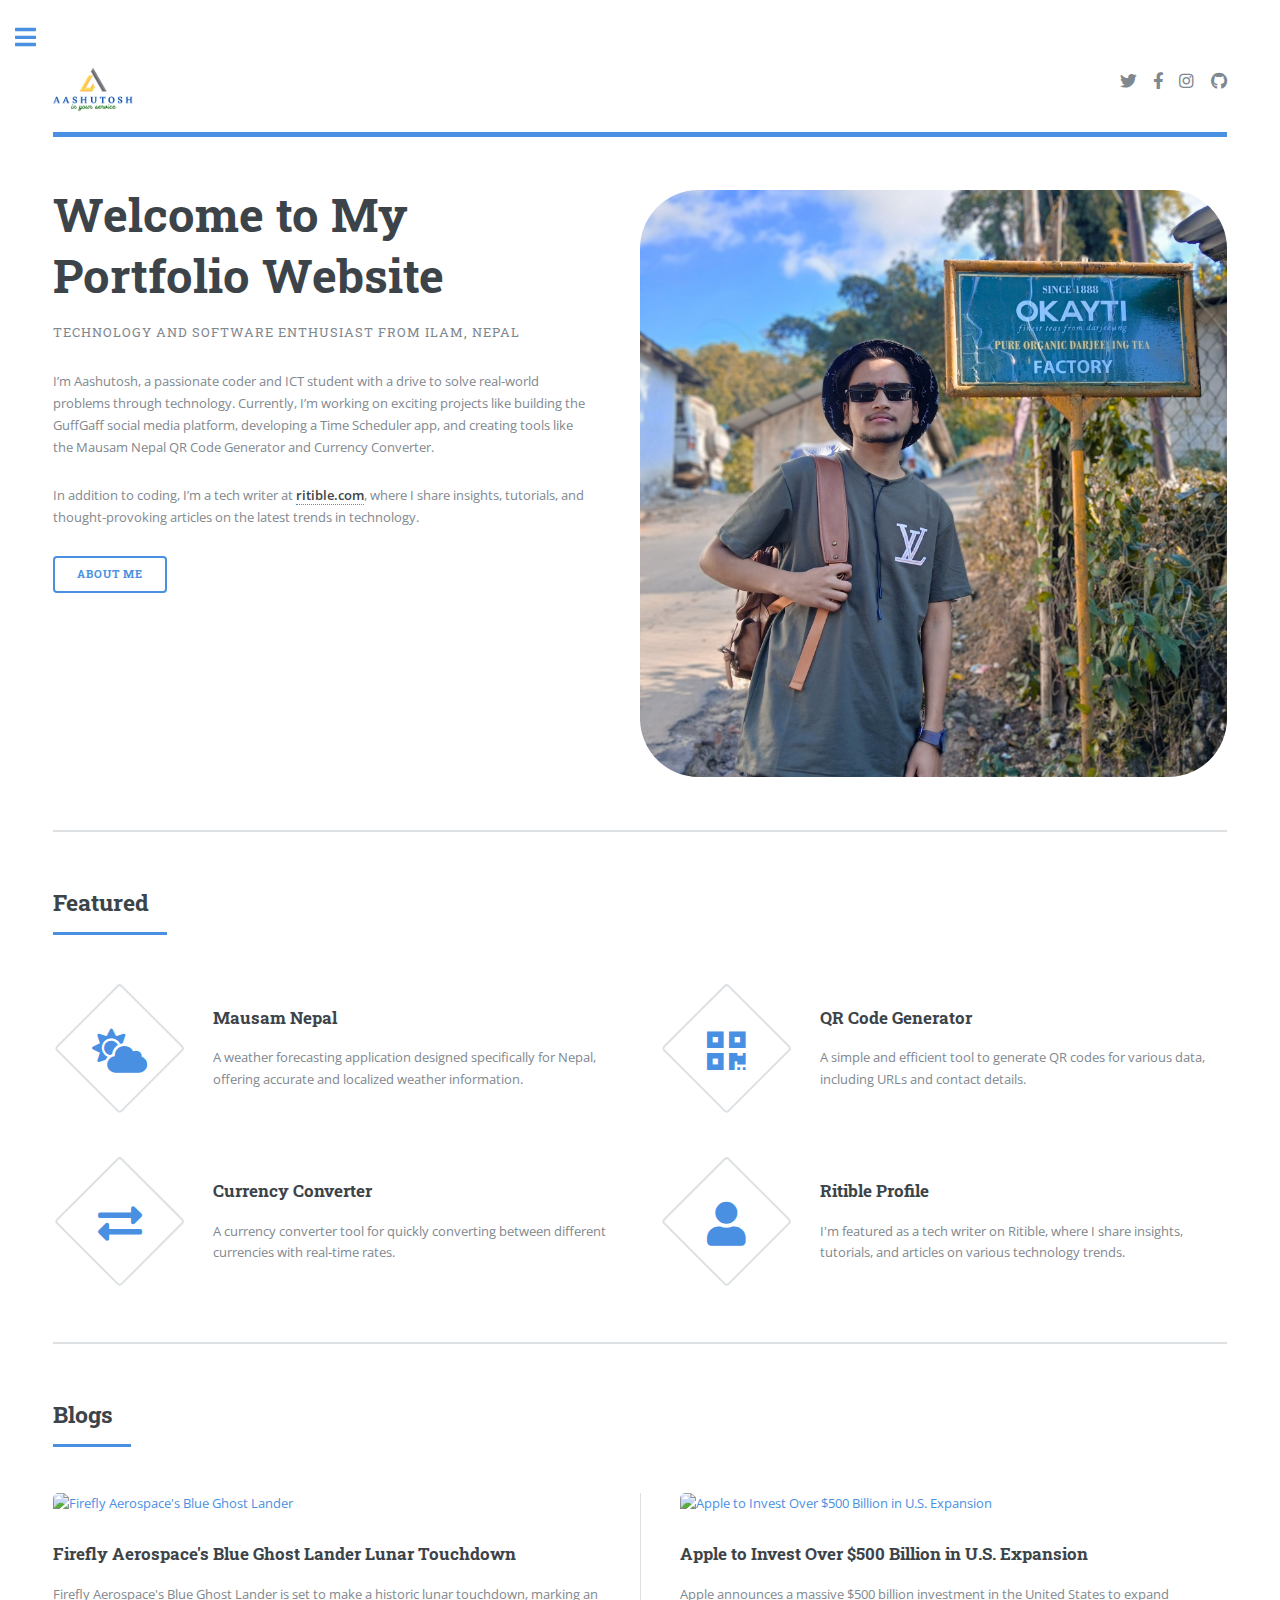
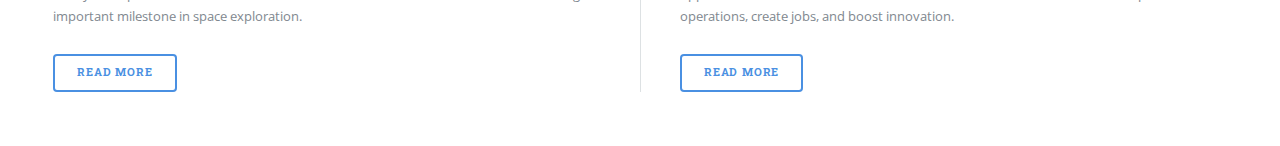
==== commit 76b849a6: "Initial commit" ====
--- a/index.html
+++ b/index.html
@@ -52,7 +52,7 @@
                 <!-- Featured Projects Section -->
                 <section>
                     <header class="major">
-                        <h2>Featured Projects</h2>
+                        <h2>Featured</h2>
                     </header>
                     <div class="features">
                         <article>
@@ -138,6 +138,8 @@
                         <li><a href="index.html">Homepage</a></li>
                         <li><a href="about.html">About</a></li>
                         <li><a href="https://ritible.com/profile/aashutosh">Blog</a></li>
+                        <li><a href="Resume.pdf">Resume</a></li>
+
                     </ul>
                 </nav>
 
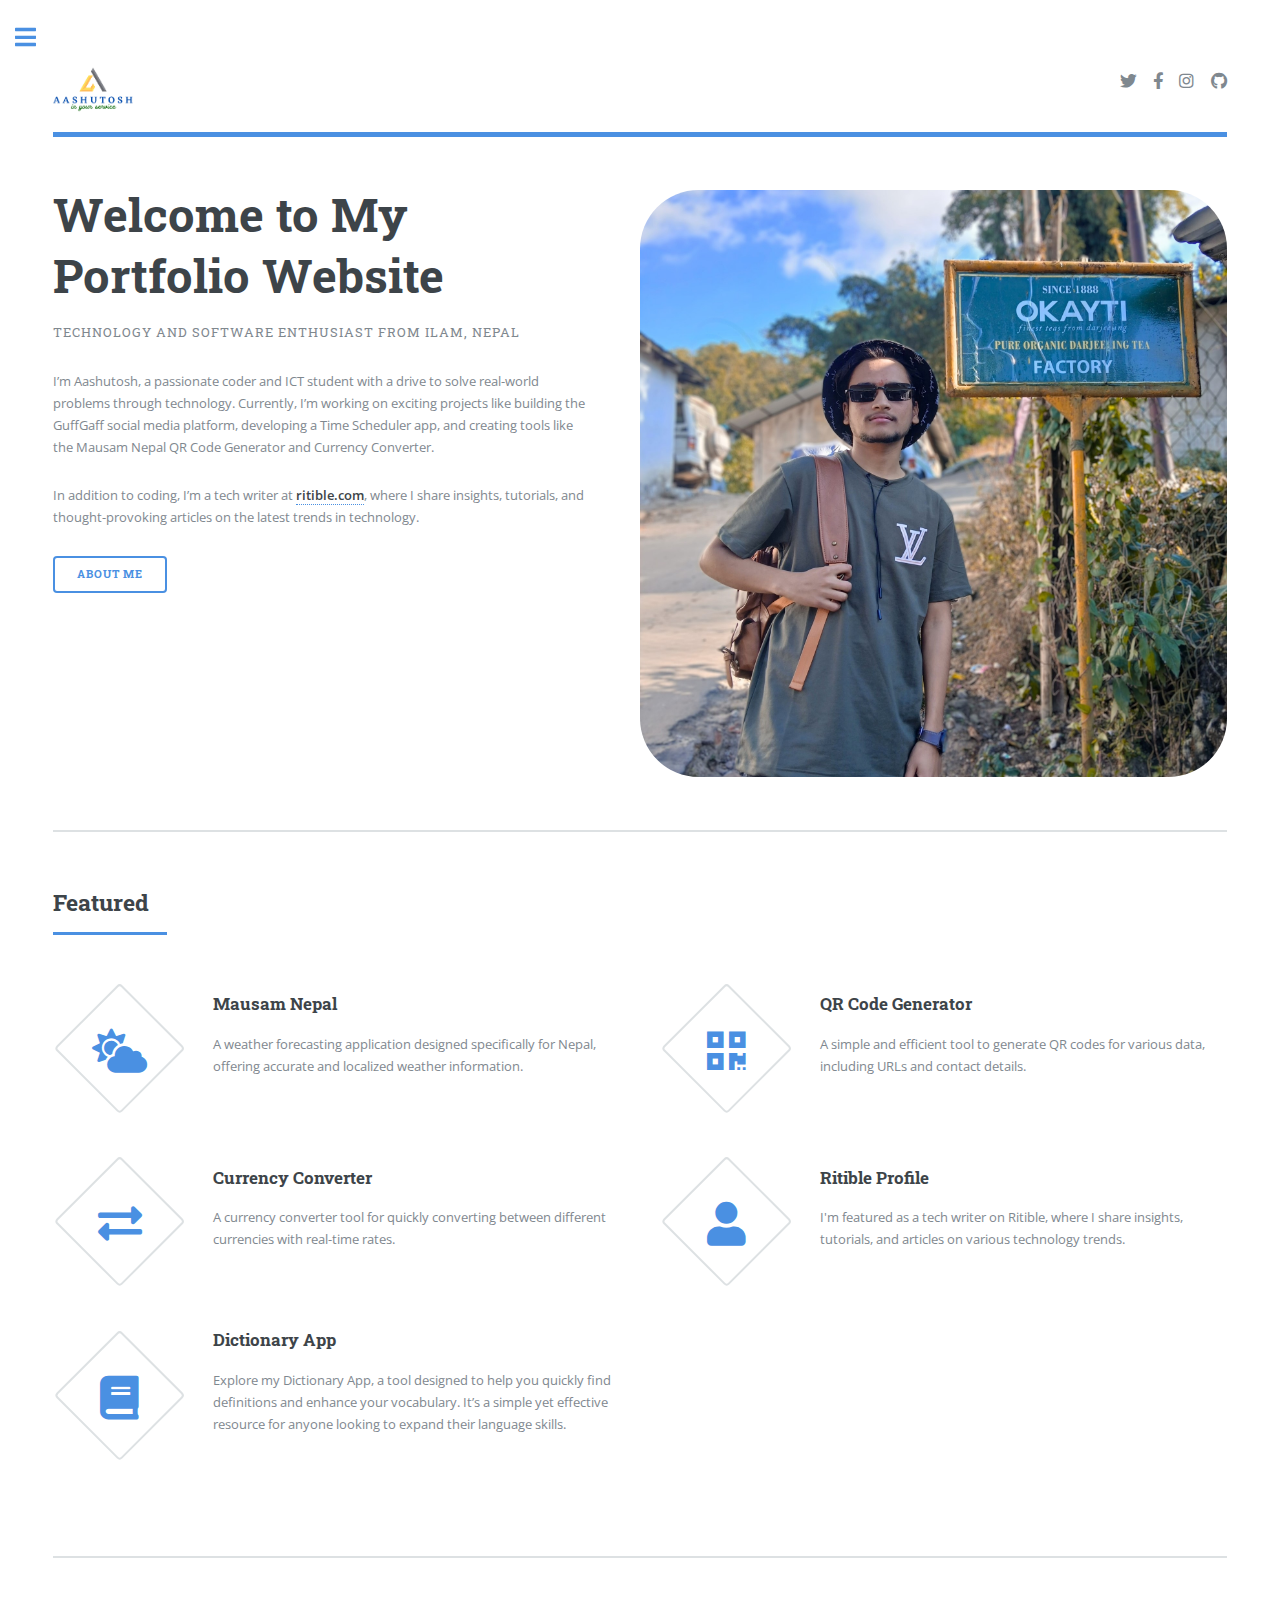
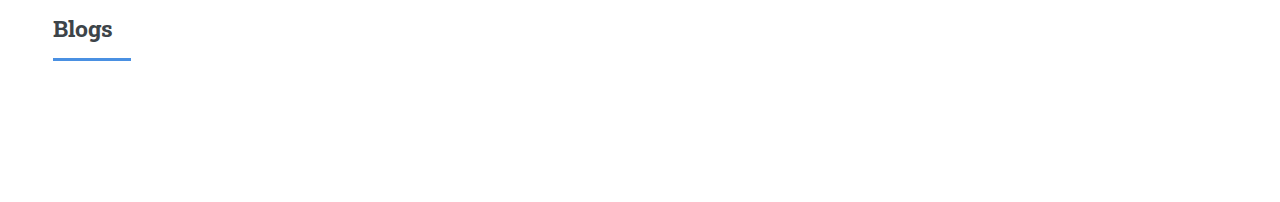
==== commit da83569f: "Updated code with latest changes" ====
--- a/index.html
+++ b/index.html
@@ -79,8 +79,15 @@
                         <article>
                             <span class="icon solid fa-user"></span>
                             <div class="content">
-                                <h3><a href="https://ritible.com/profile/aashutosh/" target="_blank">Ritible Profile</a></h3>
+                                <h3><a href="https://ritible.com/profile/aashutosh" target="_blank">Ritible Profile</a></h3>
                                 <p>I'm featured as a tech writer on Ritible, where I share insights, tutorials, and articles on various technology trends.</p>
+                            </div>
+                        </article>
+                        <article>
+                            <span class="icon solid fa-book"></span>
+                            <div class="content">
+                                <h3><a href="https://aaaashutosh.github.io/dictionary/" target="_blank">Dictionary App</a></h3>
+                                <p>Explore my Dictionary App, a tool designed to help you quickly find definitions and enhance your vocabulary. It’s a simple yet effective resource for anyone looking to expand their language skills.</p>
                             </div>
                         </article>
                     </div>
@@ -91,28 +98,8 @@
                     <header class="major">
                         <h2>Blogs</h2>
                     </header>
-                    <div class="posts">
-                        <article>
-                            <a href="https://ritible.com/firefly-aerospaces-blue-ghost-lander-lunar-touchdown/" class="image">
-                                <img src="https://ritible.com/wp-content/webp-express/webp-images/uploads/2025/03/Blue-Ghost-Lunar-Landing-1024x614.jpg.webp" alt="Firefly Aerospace's Blue Ghost Lander" />
-                            </a>
-                            <h3>Firefly Aerospace's Blue Ghost Lander Lunar Touchdown</h3>
-                            <p>Firefly Aerospace's Blue Ghost Lander is set to make a historic lunar touchdown, marking an important milestone in space exploration.</p>
-                            <ul class="actions">
-                                <li><a href="https://ritible.com/firefly-aerospaces-blue-ghost-lander-lunar-touchdown/" class="button">Read More</a></li>
-                            </ul>
-                        </article>
-
-                        <article>
-                            <a href="https://ritible.com/apple-to-invest-over-500-billion-in-u-s-expansion/" class="image">
-                                <img src="https://ritible.com/wp-content/webp-express/webp-images/uploads/2025/02/Apple-to-Invest-Over-500-Billion-in-U.S.-Expansion.jpg.webp" alt="Apple to Invest Over $500 Billion in U.S. Expansion" />
-                            </a>
-                            <h3>Apple to Invest Over $500 Billion in U.S. Expansion</h3>
-                            <p>Apple announces a massive $500 billion investment in the United States to expand operations, create jobs, and boost innovation.</p>
-                            <ul class="actions">
-                                <li><a href="https://ritible.com/apple-to-invest-over-500-billion-in-u-s-expansion/" class="button">Read More</a></li>
-                            </ul>
-                        </article>
+                    <div class="posts" id="blog-container">
+                        <!-- MY ritible-->
                     </div>
                 </section>
             </div>
--- a/assets/css/main.css
+++ b/assets/css/main.css
@@ -1475,18 +1475,9 @@
       border-top: 0; }
 
 /* Button */
-input[type="submit"],
-input[type="reset"],
-input[type="button"],
-button,
-.button {
-  -moz-appearance: none;
-  -webkit-appearance: none;
-  -ms-appearance: none;
+/* Button styles */
+input[type="submit"], input[type="reset"], input[type="button"], button, .button {
   appearance: none;
-  -moz-transition: background-color 0.2s ease-in-out, color 0.2s ease-in-out;
-  -webkit-transition: background-color 0.2s ease-in-out, color 0.2s ease-in-out;
-  -ms-transition: background-color 0.2s ease-in-out, color 0.2s ease-in-out;
   transition: background-color 0.2s ease-in-out, color 0.2s ease-in-out;
   background-color: transparent;
   border-radius: 0.375em;
@@ -1505,327 +1496,306 @@
   text-align: center;
   text-decoration: none;
   text-transform: uppercase;
-  white-space: nowrap; }
-  input[type="submit"]:hover,
-  input[type="reset"]:hover,
-  input[type="button"]:hover,
-  button:hover,
-  .button:hover {
-    background-color: rgba(74, 144, 226, 0.05); }
-  input[type="submit"]:active,
-  input[type="reset"]:active,
-  input[type="button"]:active,
-  button:active,
-  .button:active {
-    background-color: rgba(245, 106, 106, 0.15); }
-  input[type="submit"].icon:before,
-  input[type="reset"].icon:before,
-  input[type="button"].icon:before,
-  button.icon:before,
-  .button.icon:before {
-    margin-right: 0.5em; }
-  input[type="submit"].fit,
-  input[type="reset"].fit,
-  input[type="button"].fit,
-  button.fit,
-  .button.fit {
-    width: 100%; }
-  input[type="submit"].small,
-  input[type="reset"].small,
-  input[type="button"].small,
-  button.small,
-  .button.small {
-    font-size: 0.6em; }
-  input[type="submit"].large,
-  input[type="reset"].large,
-  input[type="button"].large,
-  button.large,
-  .button.large {
-    font-size: 1em;
-    height: 3.65em;
-    line-height: 3.65em; }
-  input[type="submit"].primary,
-  input[type="reset"].primary,
-  input[type="button"].primary,
-  button.primary,
-  .button.primary {
-    background-color: #4a90e2;
-    box-shadow: none;
-    color: #ffffff !important; }
-    input[type="submit"].primary:hover,
-    input[type="reset"].primary:hover,
-    input[type="button"].primary:hover,
-    button.primary:hover,
-    .button.primary:hover {
-      background-color: #4a90e2; }
-    input[type="submit"].primary:active,
-    input[type="reset"].primary:active,
-    input[type="button"].primary:active,
-    button.primary:active,
-    .button.primary:active {
-      background-color: #4a90e2; }
-  input[type="submit"].disabled, input[type="submit"]:disabled,
-  input[type="reset"].disabled,
-  input[type="reset"]:disabled,
-  input[type="button"].disabled,
-  input[type="button"]:disabled,
-  button.disabled,
-  button:disabled,
-  .button.disabled,
-  .button:disabled {
-    pointer-events: none;
-    opacity: 0.25; }
+  white-space: nowrap;
+}
+
+/* Button hover and active states */
+input[type="submit"]:hover, input[type="reset"]:hover, input[type="button"]:hover, button:hover, .button:hover {
+  background-color: rgba(74, 144, 226, 0.05);
+}
+input[type="submit"]:active, input[type="reset"]:active, input[type="button"]:active, button:active, .button:active {
+  background-color: rgba(245, 106, 106, 0.15);
+}
+
+/* Button with icon */
+input[type="submit"].icon:before, input[type="reset"].icon:before, input[type="button"].icon:before, button.icon:before, .button.icon:before {
+  margin-right: 0.5em;
+}
+
+/* Button size modifiers */
+input[type="submit"].fit, input[type="reset"].fit, input[type="button"].fit, button.fit, .button.fit {
+  width: 100%;
+}
+input[type="submit"].small, input[type="reset"].small, input[type="button"].small, button.small, .button.small {
+  font-size: 0.6em;
+}
+input[type="submit"].large, input[type="reset"].large, input[type="button"].large, button.large, .button.large {
+  font-size: 1em;
+  height: 3.65em;
+  line-height: 3.65em;
+}
+
+/* Primary button styles */
+input[type="submit"].primary, input[type="reset"].primary, input[type="button"].primary, button.primary, .button.primary {
+  background-color: #4a90e2;
+  box-shadow: none;
+  color: #fff !important;
+}
+input[type="submit"].primary:hover, input[type="reset"].primary:hover, input[type="button"].primary:hover, button.primary:hover, .button.primary:hover {
+  background-color: #4a90e2;
+}
+input[type="submit"].primary:active, input[type="reset"].primary:active, input[type="button"].primary:active, button.primary:active, .button.primary:active {
+  background-color: #4a90e2;
+}
+
+/* Disabled button styles */
+input[type="submit"].disabled, input[type="submit"]:disabled, input[type="reset"].disabled, input[type="reset"]:disabled, input[type="button"].disabled, input[type="button"]:disabled, button.disabled, button:disabled, .button.disabled, .button:disabled {
+  pointer-events: none;
+  opacity: 0.25;
+}
 
 /* Mini Posts */
 .mini-posts article {
   border-top: solid 1px rgba(210, 215, 217, 0.75);
   margin-top: 2em;
-  padding-top: 2em; }
-  .mini-posts article .image {
-    display: block;
-    margin: 0 0 1.5em 0; }
-    .mini-posts article .image img {
-      display: block;
-      width: 100%; }
-  .mini-posts article:first-child {
-    border-top: 0;
-    margin-top: 0;
-    padding-top: 0; }
-
-/* Features */
+  padding-top: 2em;
+}
+.mini-posts article .image {
+  display: block;
+  margin: 0 0 1.5em 0;
+}
+.mini-posts article .image img {
+  display: block;
+  width: 100%;
+}
+.mini-posts article:first-child {
+  border-top: 0;
+  margin-top: 0;
+  padding-top: 0;
+}
+
+/* Features section */
 .features {
-  display: -moz-flex;
-  display: -webkit-flex;
-  display: -ms-flex;
   display: flex;
-  -moz-flex-wrap: wrap;
-  -webkit-flex-wrap: wrap;
-  -ms-flex-wrap: wrap;
   flex-wrap: wrap;
   margin: 0 0 2em -3em;
-  width: calc(100% + 3em); }
+  width: calc(100% + 3em);
+}
+.features article {
+  align-items: center;
+  display: flex;
+  margin: 0 0 3em 3em;
+  position: relative;
+  width: calc(50% - 3em);
+}
+.features article:nth-child(2n - 1) {
+  margin-right: 1.5em;
+}
+.features article:nth-child(2n) {
+  margin-left: 1.5em;
+}
+.features article .icon {
+  flex-grow: 0;
+  flex-shrink: 0;
+  display: block;
+  height: 10em;
+  line-height: 10em;
+  margin: 0 2em 0 0;
+  text-align: center;
+  width: 10em;
+}
+.features article .icon:before {
+  color: #4a90e2;
+  font-size: 2.75rem;
+  position: relative;
+  top: 0.05em;
+}
+.features article .icon:after {
+  transform: rotate(45deg);
+  border-radius: 0.25rem;
+  border: solid 2px rgba(210, 215, 217, 0.75);
+  content: '';
+  display: block;
+  height: 7em;
+  left: 50%;
+  margin: -3.5em 0 0 -3.5em;
+  position: absolute;
+  top: 50%;
+  width: 7em;
+}
+.features article .content {
+  flex-grow: 1;
+  flex-shrink: 1;
+  width: 100%;
+}
+
+/* Responsive design for smaller screens */
+@media screen and (max-width: 980px) {
+  .features {
+    margin: 0 0 2em 0;
+    width: 100%;
+  }
   .features article {
-    -moz-align-items: center;
-    -webkit-align-items: center;
-    -ms-align-items: center;
-    align-items: center;
-    display: -moz-flex;
-    display: -webkit-flex;
-    display: -ms-flex;
-    display: flex;
-    margin: 0 0 3em 3em;
-    position: relative;
-    width: calc(50% - 3em); }
-    .features article:nth-child(2n - 1) {
-      margin-right: 1.5em; }
-    .features article:nth-child(2n) {
-      margin-left: 1.5em; }
-    .features article:nth-last-child(1), .features article:nth-last-child(2) {
-      margin-bottom: 0; }
-    .features article .icon {
-      -moz-flex-grow: 0;
-      -webkit-flex-grow: 0;
-      -ms-flex-grow: 0;
-      flex-grow: 0;
-      -moz-flex-shrink: 0;
-      -webkit-flex-shrink: 0;
-      -ms-flex-shrink: 0;
-      flex-shrink: 0;
-      display: block;
-      height: 10em;
-      line-height: 10em;
-      margin: 0 2em 0 0;
-      text-align: center;
-      width: 10em; }
-      .features article .icon:before {
-        color: #4a90e2;
-        font-size: 2.75rem;
-        position: relative;
-        top: 0.05em; }
-      .features article .icon:after {
-        -moz-transform: rotate(45deg);
-        -webkit-transform: rotate(45deg);
-        -ms-transform: rotate(45deg);
-        transform: rotate(45deg);
-        border-radius: 0.25rem;
-        border: solid 2px rgba(210, 215, 217, 0.75);
-        content: '';
-        display: block;
-        height: 7em;
-        left: 50%;
-        margin: -3.5em 0 0 -3.5em;
-        position: absolute;
-        top: 50%;
-        width: 7em; }
-    .features article .content {
-      -moz-flex-grow: 1;
-      -webkit-flex-grow: 1;
-      -ms-flex-grow: 1;
-      flex-grow: 1;
-      -moz-flex-shrink: 1;
-      -webkit-flex-shrink: 1;
-      -ms-flex-shrink: 1;
-      flex-shrink: 1;
-      width: 100%; }
-      .features article .content > :last-child {
-        margin-bottom: 0; }
-  @media screen and (max-width: 980px) {
-    .features {
-      margin: 0 0 2em 0;
-      width: 100%; }
-      .features article {
-        margin: 0 0 3em 0;
-        width: 100%; }
-        .features article:nth-child(2n - 1) {
-          margin-right: 0; }
-        .features article:nth-child(2n) {
-          margin-left: 0; }
-        .features article:nth-last-child(1), .features article:nth-last-child(2) {
-          margin-bottom: 3em; }
-        .features article:last-child {
-          margin-bottom: 0; }
-        .features article .icon {
-          height: 8em;
-          line-height: 8em;
-          width: 8em; }
-          .features article .icon:before {
-            font-size: 2.25rem; }
-          .features article .icon:after {
-            height: 6em;
-            margin: -3em 0 0 -3em;
-            width: 6em; } }
-  @media screen and (max-width: 480px) {
-    .features article {
-      -moz-flex-direction: column;
-      -webkit-flex-direction: column;
-      -ms-flex-direction: column;
-      flex-direction: column;
-      -moz-align-items: -moz-flex-start;
-      -webkit-align-items: -webkit-flex-start;
-      -ms-align-items: -ms-flex-start;
-      align-items: flex-start; }
-      .features article .icon {
-        height: 6em;
-        line-height: 6em;
-        margin: 0 0 1.5em 0;
-        width: 6em; }
-        .features article .icon:before {
-          font-size: 1.5rem; }
-        .features article .icon:after {
-          height: 4em;
-          margin: -2em 0 0 -2em;
-          width: 4em; } }
-  @media screen and (max-width: 480px) {
-    .features article .icon:before {
-      font-size: 1.25rem; } }
-
-/* Posts */
+    margin: 0 0 3em 0;
+    width: 100%;
+  }
+  .features article .icon {
+    height: 8em;
+    line-height: 8em;
+    width: 8em;
+  }
+  .features article .icon:before {
+    font-size: 2.25rem;
+  }
+  .features article .icon:after {
+    height: 6em;
+    margin: -3em 0 0 -3em;
+    width: 6em;
+  }
+}
+@media screen and (max-width: 480px) {
+  .features article {
+    flex-direction: column;
+    align-items: flex-start;
+  }
+  .features article .icon {
+    height: 6em;
+    line-height: 6em;
+    margin: 0 0 1.5em 0;
+    width: 6em;
+  }
+  .features article .icon:before {
+    font-size: 1.5rem;
+  }
+  .features article .icon:after {
+    height: 4em;
+    margin: -2em 0 0 -2em;
+    width: 4em;
+  }
+}
+
+/* Posts section */
 .posts {
-  display: -moz-flex;
-  display: -webkit-flex;
-  display: -ms-flex;
   display: flex;
-  -moz-flex-wrap: wrap;
-  -webkit-flex-wrap: wrap;
-  -ms-flex-wrap: wrap;
   flex-wrap: wrap;
   margin: 0 0 2em -6em;
-  width: calc(100% + 6em); }
+  width: calc(100% + 6em);
+}
+.posts article {
+  flex-grow: 0;
+  flex-shrink: 1;
+  margin: 0 0 6em 6em;
+  position: relative;
+  width: calc(33.33333% - 6em);
+}
+.posts article:before, .posts article:after {
+  background: rgba(210, 215, 217, 0.75);
+  content: '';
+  display: block;
+}
+.posts article:before {
+  height: calc(100% + 6em);
+  left: -3em;
+  position: absolute;
+  top: 0;
+  width: 1px;
+}
+.posts article:after {
+  bottom: -3em;
+  height: 1px;
+  position: absolute;
+  right: 0;
+  width: calc(100% + 6em);
+}
+.posts article .image {
+  display: block;
+  margin: 0 0 2em 0;
+}
+.posts article .image img {
+  display: block;
+  width: 100%;
+}
+@media screen and (max-width: 768px) {
+  .posts {
+    margin: 0 0 2em 0;
+    width: 100%;
+  }
   .posts article {
-    -moz-flex-grow: 0;
-    -webkit-flex-grow: 0;
-    -ms-flex-grow: 0;
-    flex-grow: 0;
-    -moz-flex-shrink: 1;
-    -webkit-flex-shrink: 1;
-    -ms-flex-shrink: 1;
-    flex-shrink: 1;
-    margin: 0 0 6em 6em;
-    position: relative;
-    width: calc(33.33333% - 6em); }
-    .posts article:before {
-      background: rgba(210, 215, 217, 0.75);
-      content: '';
-      display: block;
-      height: calc(100% + 6em);
-      left: -3em;
-      position: absolute;
-      top: 0;
-      width: 1px; }
-    .posts article:after {
-      background: rgba(210, 215, 217, 0.75);
-      bottom: -3em;
-      content: '';
-      display: block;
-      height: 1px;
-      position: absolute;
-      right: 0;
-      width: calc(100% + 6em); }
-    .posts article > :last-child {
-      margin-bottom: 0; }
-    .posts article .image {
-      display: block;
-      margin: 0 0 2em 0; }
-      .posts article .image img {
-        display: block;
-        width: 100%; }
-  @media screen and (min-width: 1681px) {
-    .posts article:nth-child(3n + 1):before {
-      display: none; }
-    .posts article:nth-child(3n + 1):after {
-      width: 100%; }
-    .posts article:nth-last-child(1), .posts article:nth-last-child(2), .posts article:nth-last-child(3) {
-      margin-bottom: 0; }
-      .posts article:nth-last-child(1):before, .posts article:nth-last-child(2):before, .posts article:nth-last-child(3):before {
-        height: 100%; }
-      .posts article:nth-last-child(1):after, .posts article:nth-last-child(2):after, .posts article:nth-last-child(3):after {
-        display: none; } }
-  @media screen and (max-width: 1680px) {
-    .posts article {
-      width: calc(50% - 6em); }
-      .posts article:nth-last-child(3) {
-        margin-bottom: 6em; } }
-  @media screen and (min-width: 481px) and (max-width: 1680px) {
-    .posts article:nth-child(2n + 1):before {
-      display: none; }
-    .posts article:nth-child(2n + 1):after {
-      width: 100%; }
-    .posts article:nth-last-child(1), .posts article:nth-last-child(2) {
-      margin-bottom: 0; }
-      .posts article:nth-last-child(1):before, .posts article:nth-last-child(2):before {
-        height: 100%; }
-      .posts article:nth-last-child(1):after, .posts article:nth-last-child(2):after {
-        display: none; } }
-  @media screen and (max-width: 736px) {
-    .posts {
-      margin: 0 0 2em -4.5em;
-      width: calc(100% + 4.5em); }
-      .posts article {
-        margin: 0 0 4.5em 4.5em;
-        width: calc(50% - 4.5em); }
-        .posts article:before {
-          height: calc(100% + 4.5em);
-          left: -2.25em; }
-        .posts article:after {
-          bottom: -2.25em;
-          width: calc(100% + 4.5em); }
-        .posts article:nth-last-child(3) {
-          margin-bottom: 4.5em; } }
-  @media screen and (max-width: 480px) {
-    .posts {
-      margin: 0 0 2em 0;
-      width: 100%; }
-      .posts article {
-        margin: 0 0 4.5em 0;
-        width: 100%; }
-        .posts article:before {
-          display: none; }
-        .posts article:after {
-          width: 100%; }
-        .posts article:last-child {
-          margin-bottom: 0; }
-          .posts article:last-child:after {
-            display: none; } }
+    width: 100%;
+    margin: 0 0 4em 0;
+  }
+  .posts article:before {
+    display: none;
+  }
+  .posts article:after {
+    width: 100%;
+  }
+}
+
+/* RSS Feed */
+#blog-container {
+  display: grid;
+  grid-template-columns: repeat(auto-fill, minmax(300px, 1fr));
+  gap: 20px;
+  padding: 20px;
+}
+.rss-item-link {
+  display: block;
+  text-decoration: none;
+  color: inherit;
+}
+.rss-item {
+  background: #fff;
+  border-radius: 8px;
+  box-shadow: 0 4px 6px rgba(0, 0, 0, 0.1);
+  overflow: hidden;
+  transition: all 0.3s ease;
+}
+.rss-item:hover {
+  background-color: #f4f4f4;
+  transform: translateY(-5px);
+  box-shadow: 0 8px 12px rgba(0, 0, 0, 0.15);
+}
+.rss-image img {
+  width: 100%;
+  height: auto;
+  border-bottom: 2px solid #eee;
+}
+.rss-content {
+  padding: 15px;
+}
+.rss-content h3 {
+  font-size: 1.2em;
+  margin-bottom: 10px;
+}
+.rss-date {
+  font-size: 0.9em;
+  color: #4a90e2;
+  margin-bottom: 10px;
+}
+.rss-content p {
+  font-size: 1em;
+  color: #333;
+}
+.rss-item a.button {
+  background: #fff;
+  border-radius: 50px;
+  color: #4a90e2;
+  cursor: pointer;
+  font-family: "Inter", sans-serif;
+  font-size: 16px;
+  font-weight: 700;
+  line-height: 24px;
+  padding: 10px 20px;
+  transition: all 0.3s ease-in-out;
+  text-decoration: none;
+  display: inline-flex;
+  align-items: center;
+  justify-content: center;
+}
+.rss-item a.button:hover {
+  background-color: #fff;
+  transform: translateY(-2px) scale(1.05);
+  color: #fff;
+}
+
+d a container style to the feed itself */
+#blog-container {
+  display: grid;
+  grid-template-columns: repeat(auto-fill, minmax(300px, 1fr));
+  gap: 20px;
+  padding: 20px;
+}
 
 /* Wrapper */
 #wrapper {
